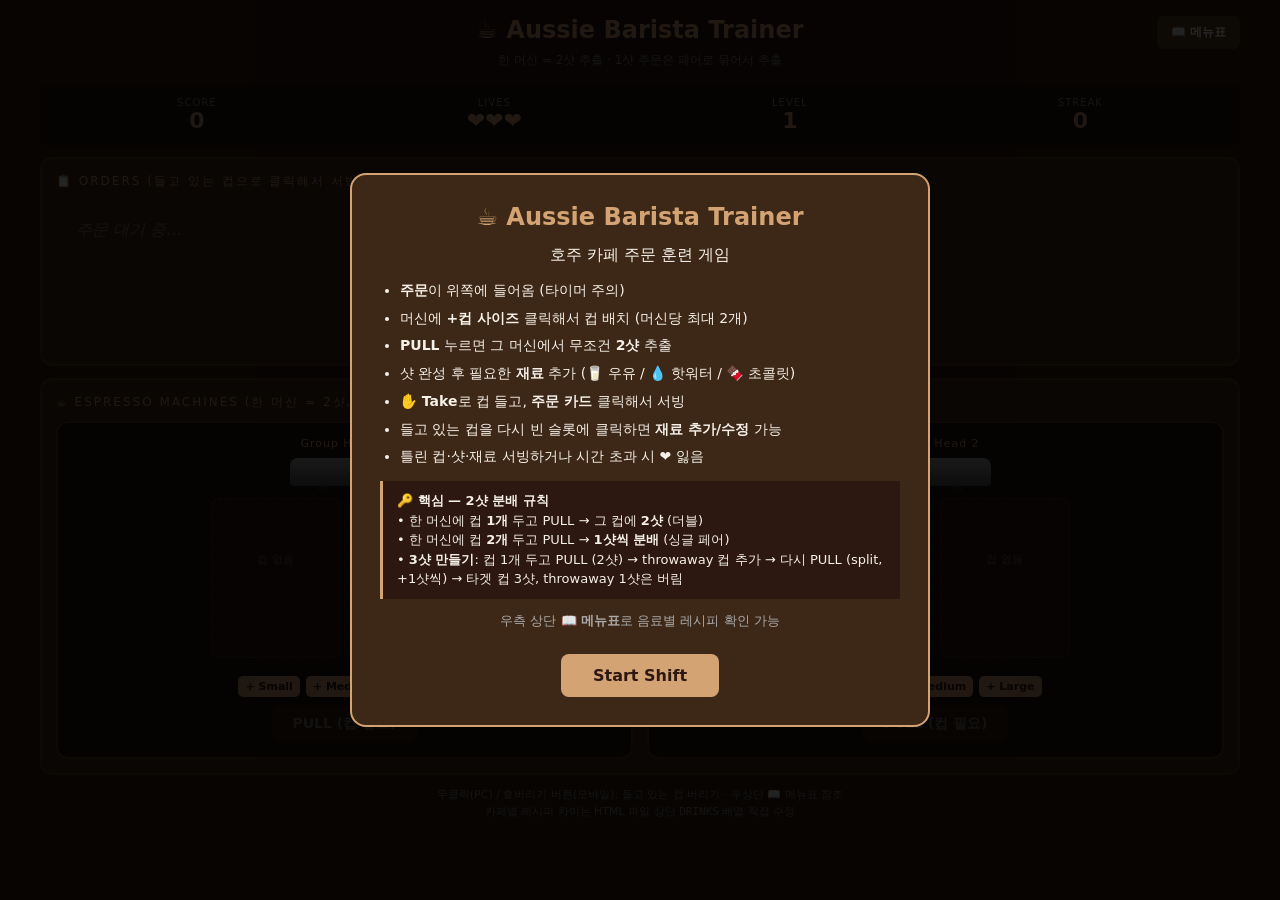
==== barista-ios.html @ f39ce97c "Add iOS / Android / PC variants with auto-routing dispatcher - index.html: User-Agent 기반 자동 라우팅 (iPh" ====
<!DOCTYPE html>
<html lang="ko">
<head>
<meta charset="UTF-8">
<meta name="viewport" content="width=device-width, initial-scale=1, maximum-scale=1, user-scalable=no, viewport-fit=cover">
<meta name="theme-color" content="#2c1810">
<meta name="description" content="호주 카페 바리스타 주문 훈련 게임 (iOS 버전)">
<meta name="apple-mobile-web-app-capable" content="yes">
<meta name="apple-mobile-web-app-status-bar-style" content="black-translucent">
<meta name="apple-mobile-web-app-title" content="Barista">
<meta name="format-detection" content="telephone=no">
<title>Aussie Barista Trainer ☕ (iOS)</title>
<style>
* {
  box-sizing: border-box;
  margin: 0;
  padding: 0;
  -webkit-tap-highlight-color: transparent;
}
html, body {
  overscroll-behavior: contain;
  touch-action: manipulation;
}
body {
  font-family: -apple-system, 'Segoe UI', system-ui, sans-serif;
  background: #2c1810;
  color: #f5f0e8;
  min-height: 100vh;
  min-height: 100dvh;
  padding: 16px;
  padding-top: max(16px, env(safe-area-inset-top));
  padding-bottom: max(16px, env(safe-area-inset-bottom));
  padding-left: max(16px, env(safe-area-inset-left));
  padding-right: max(16px, env(safe-area-inset-right));
  user-select: none;
  -webkit-user-select: none;
  -webkit-touch-callout: none;
  cursor: default;
}
button { font-family: inherit; }
#game { max-width: 1200px; margin: 0 auto; position: relative; }
h1 { text-align: center; margin-bottom: 8px; color: #d4a373; font-size: 24px; }
.subtitle { text-align: center; font-size: 12px; color: #888; margin-bottom: 16px; }
.panel {
  background: #3d2817;
  border: 2px solid #5a3a22;
  border-radius: 12px;
  padding: 14px;
  margin-bottom: 12px;
}
.panel-title {
  font-size: 12px;
  text-transform: uppercase;
  letter-spacing: 2px;
  color: #d4a373;
  margin-bottom: 10px;
}

/* HUD */
#hud {
  display: flex;
  justify-content: space-around;
  align-items: center;
  background: #1c1410;
  padding: 12px;
  border-radius: 8px;
  margin-bottom: 12px;
}
.hud-item { display: flex; flex-direction: column; align-items: center; }
.hud-label { font-size: 10px; color: #888; text-transform: uppercase; letter-spacing: 1px; }
.hud-value { font-size: 22px; color: #d4a373; font-weight: bold; }

/* Orders */
#orders { display: flex; gap: 10px; min-height: 150px; flex-wrap: wrap; }
.order {
  background: #faf7f0;
  color: #2c1810;
  border-radius: 8px;
  padding: 12px;
  width: 170px;
  position: relative;
  cursor: pointer;
  transition: transform 0.1s;
  border: 3px solid transparent;
}
.order:hover { transform: translateY(-2px); }
.order.servable { border-color: #4caf50; animation: pulse 1s infinite; }
@keyframes pulse {
  0%, 100% { box-shadow: 0 0 0 0 rgba(76, 175, 80, 0.6); }
  50% { box-shadow: 0 0 0 8px rgba(76, 175, 80, 0); }
}
.order .name { font-size: 18px; font-weight: bold; margin-bottom: 4px; }
.order .mod {
  font-size: 11px;
  background: #d4a373;
  color: white;
  padding: 2px 6px;
  border-radius: 4px;
  display: inline-block;
  margin-bottom: 6px;
  font-weight: bold;
}
.order .info { font-size: 12px; color: #6b5544; margin: 4px 0; font-weight: bold; }
.order .ings { font-size: 13px; margin: 2px 0; }
.order .timer { height: 6px; background: #ddd; border-radius: 3px; overflow: hidden; margin-top: 8px; }
.order .timer-fill { height: 100%; background: #4caf50; transition: width 0.1s linear, background 0.2s; }
.order .timer-fill.warn { background: #ff9800; }
.order .timer-fill.danger { background: #f44336; }
.order-empty { opacity: 0.4; padding: 20px; font-style: italic; }

/* Stations */
#stations { display: flex; gap: 14px; }
.station {
  flex: 1;
  background: #1c1410;
  border: 2px solid #5a3a22;
  border-radius: 12px;
  padding: 14px;
  display: flex;
  flex-direction: column;
  align-items: center;
}
.station-title { color: #d4a373; font-size: 11px; letter-spacing: 1px; margin-bottom: 8px; }
.group-head {
  width: 110px;
  height: 28px;
  background: linear-gradient(180deg, #aaa, #555);
  border-radius: 8px 8px 4px 4px;
  position: relative;
  margin-bottom: 6px;
}
.group-head::before, .group-head::after {
  content: '';
  position: absolute;
  bottom: -6px;
  width: 12px;
  height: 6px;
  background: #222;
  border-radius: 0 0 4px 4px;
}
.group-head::before { left: 25%; }
.group-head::after { right: 25%; }
.station.pulling .group-head { box-shadow: 0 0 12px rgba(212, 163, 115, 0.6); }

.cups-row {
  display: flex;
  gap: 8px;
  margin-top: 6px;
  min-height: 170px;
  align-items: flex-start;
}
.cup-slot {
  width: 130px;
  background: #2c1810;
  border-radius: 8px;
  padding: 8px;
  display: flex;
  flex-direction: column;
  align-items: center;
  gap: 4px;
  min-height: 160px;
  border: 1px dashed #5a3a22;
}
.cup-slot.empty { opacity: 0.85; }
.cup-slot.can-place {
  border-color: #d4a373;
  border-style: solid;
  background: rgba(212, 163, 115, 0.12);
  cursor: pointer;
  animation: placePulse 1.2s infinite;
}
@keyframes placePulse {
  0%, 100% { box-shadow: 0 0 0 0 rgba(212, 163, 115, 0.4); }
  50% { box-shadow: 0 0 0 6px rgba(212, 163, 115, 0); }
}
.cup-display {
  height: 80px;
  display: flex;
  align-items: flex-end;
  justify-content: center;
}
.cup-visual {
  position: relative;
  background: white;
  border: 2px solid #888;
  border-radius: 4px 4px 16px 16px;
  overflow: hidden;
}
.cup-visual.S { width: 40px; height: 40px; }
.cup-visual.M { width: 56px; height: 55px; }
.cup-visual.L { width: 66px; height: 76px; }
.cup-visual .liquid {
  position: absolute;
  bottom: 0; left: 0; right: 0;
  background: linear-gradient(180deg, #7a3d18, #3d1f08);
  transition: height 0.1s linear;
}
.cup-visual.has-milk::before {
  content: '';
  position: absolute;
  top: 3px; left: 3px; right: 3px;
  height: 6px;
  background: #fefae0;
  border-radius: 4px;
  z-index: 2;
}
.cup-visual.has-choc::after {
  content: '🍫';
  position: absolute;
  top: 1px; right: 1px;
  font-size: 10px;
  z-index: 3;
}
.empty-slot-text { opacity: 0.4; font-size: 11px; padding: 20px 0; }
.cup-status { font-size: 10px; color: #d4a373; text-align: center; min-height: 24px; font-weight: bold; line-height: 1.3; }
.cup-actions {
  display: flex;
  flex-wrap: wrap;
  gap: 3px;
  justify-content: center;
  margin-top: 4px;
  width: 100%;
}
.action-btn {
  background: #5a3a22;
  color: white;
  border: none;
  border-radius: 5px;
  padding: 4px 7px;
  cursor: pointer;
  font-size: 11px;
  font-weight: bold;
  transition: background 0.1s, transform 0.05s;
}
.action-btn:hover:not(:disabled) { background: #6b4a32; }
.action-btn:active:not(:disabled) { transform: scale(0.92); }
.action-btn:disabled { opacity: 0.35; cursor: not-allowed; }
.action-btn.ing-milk { background: #c4a575; color: #2c1810; }
.action-btn.ing-milk:hover:not(:disabled) { background: #d4b585; }
.action-btn.ing-water { background: #4a7a9d; }
.action-btn.ing-water:hover:not(:disabled) { background: #5a8aad; }
.action-btn.ing-choc { background: #4a2818; }
.action-btn.ing-choc:hover:not(:disabled) { background: #5a3828; }
.action-btn.take { background: #4caf50; }
.action-btn.take:hover:not(:disabled) { background: #5cbf60; }
.action-btn.discard { background: #6b2828; }
.action-btn.discard:hover:not(:disabled) { background: #8b3838; }
.action-btn.place { background: #d4a373; color: #2c1810; }
.action-btn.place:hover:not(:disabled) { background: #e0b485; }
.hidden { display: none !important; }

.place-row, .pull-row {
  display: flex;
  gap: 6px;
  margin-top: 8px;
  flex-wrap: wrap;
  justify-content: center;
}
.pull-btn {
  background: #6b3410;
  color: white;
  border: none;
  border-radius: 8px;
  padding: 10px 20px;
  cursor: pointer;
  font-size: 14px;
  font-weight: bold;
  transition: background 0.1s, transform 0.05s;
}
.pull-btn:hover:not(:disabled) { background: #8b4a20; }
.pull-btn:active:not(:disabled) { transform: scale(0.95); }
.pull-btn:disabled { opacity: 0.4; cursor: not-allowed; background: #4a2810; }

/* Held cup */
#held-cup {
  position: fixed;
  pointer-events: none;
  background: rgba(212, 163, 115, 0.95);
  color: white;
  padding: 8px 14px;
  border-radius: 20px;
  display: none;
  z-index: 1000;
  font-weight: bold;
  font-size: 14px;
  box-shadow: 0 4px 12px rgba(0,0,0,0.4);
  white-space: nowrap;
  align-items: center;
  gap: 8px;
}
#held-cup.active { display: flex; }
#held-cup-drop {
  display: none;
  background: #6b2828;
  color: white;
  border: none;
  border-radius: 14px;
  padding: 4px 10px;
  font-size: 13px;
  cursor: pointer;
  pointer-events: auto;
  font-weight: bold;
}
#held-cup-drop:hover { background: #8b3838; }
@media (hover: none) {
  #held-cup-drop { display: inline-block; }
  #held-cup.active {
    left: 50% !important;
    bottom: max(16px, env(safe-area-inset-bottom)) !important;
    top: auto !important;
    transform: translateX(-50%);
    box-shadow: 0 -4px 16px rgba(0,0,0,0.6);
  }
  /* iOS sticky hover 방지 */
  .action-btn:hover, .pull-btn:hover, .cup-btn:hover, .order:hover,
  .big-btn:hover, .menu-btn:hover { background: revert; transform: none; }
  .action-btn.ing-milk:hover { background: #c4a575; }
  .action-btn.ing-water:hover { background: #4a7a9d; }
  .action-btn.ing-choc:hover { background: #4a2818; }
  .action-btn.take:hover { background: #4caf50; }
  .action-btn.discard:hover { background: #6b2828; }
  .action-btn.place:hover { background: #d4a373; }
  .pull-btn:hover:not(:disabled) { background: #6b3410; }
}

/* Overlay */
.overlay {
  position: fixed;
  inset: 0;
  background: rgba(0,0,0,0.85);
  display: none;
  align-items: center;
  justify-content: center;
  z-index: 999;
}
.overlay.active { display: flex; }
.overlay-panel {
  background: #3d2817;
  padding: 28px;
  border-radius: 16px;
  text-align: center;
  border: 2px solid #d4a373;
  max-width: 580px;
  max-height: 90vh;
  overflow-y: auto;
}
.overlay-panel h2 { color: #d4a373; margin-bottom: 12px; font-size: 24px; }
.overlay-panel p { margin-bottom: 8px; line-height: 1.5; }
.overlay-panel ul { text-align: left; margin: 12px 0; padding-left: 20px; line-height: 1.7; font-size: 14px; }
.overlay-panel ul li { margin-bottom: 4px; }
.overlay-panel .hint-box {
  background: #2c1810;
  border-left: 3px solid #d4a373;
  padding: 10px 14px;
  margin: 10px 0;
  text-align: left;
  font-size: 13px;
  line-height: 1.5;
}
.big-btn {
  background: #d4a373;
  color: #2c1810;
  border: none;
  border-radius: 8px;
  padding: 12px 32px;
  font-size: 16px;
  font-weight: bold;
  cursor: pointer;
  margin-top: 16px;
}
.big-btn:hover { background: #e0b485; }

/* Toast */
.toast {
  position: fixed;
  bottom: 24px;
  left: 50%;
  transform: translateX(-50%);
  background: #1c1410;
  color: white;
  padding: 10px 20px;
  border-radius: 8px;
  border: 2px solid #d4a373;
  opacity: 0;
  transition: opacity 0.3s;
  pointer-events: none;
  z-index: 1000;
  font-weight: bold;
  max-width: 600px;
  text-align: center;
  font-size: 14px;
}
.toast.success { border-color: #4caf50; }
.toast.error { border-color: #f44336; }
.toast.show { opacity: 1; }

/* Menu modal */
#menu-modal {
  position: fixed;
  inset: 0;
  background: rgba(0,0,0,0.85);
  display: none;
  align-items: center;
  justify-content: center;
  z-index: 998;
}
#menu-modal.active { display: flex; }
.menu-content {
  background: #3d2817;
  border: 2px solid #d4a373;
  border-radius: 12px;
  padding: 24px;
  max-width: 580px;
  max-height: 80vh;
  overflow-y: auto;
}
.menu-content h2 { color: #d4a373; margin-bottom: 12px; }
.menu-content table { width: 100%; border-collapse: collapse; margin-bottom: 12px; }
.menu-content th, .menu-content td { padding: 6px 10px; text-align: left; border-bottom: 1px solid #5a3a22; }
.menu-content th { color: #d4a373; font-size: 12px; text-transform: uppercase; }
.menu-btn {
  position: absolute;
  top: 0; right: 0;
  background: #5a3a22;
  color: white;
  border: none;
  border-radius: 6px;
  padding: 8px 14px;
  cursor: pointer;
  font-size: 12px;
  font-weight: bold;
}
.menu-btn:hover { background: #6b4a32; }
.help-text { text-align: center; font-size: 11px; color: #888; margin-top: 8px; line-height: 1.5; }

/* Mobile */
@media (max-width: 760px) {
  body { padding: 8px; }
  h1 { font-size: 20px; margin-top: 4px; }
  .subtitle { font-size: 11px; margin-bottom: 12px; }
  .menu-btn { font-size: 11px; padding: 6px 10px; }
  .panel { padding: 10px; }
  .panel-title { font-size: 11px; letter-spacing: 1px; }
  #hud { padding: 8px; }
  .hud-value { font-size: 18px; }
  .hud-label { font-size: 9px; }

  #stations { flex-direction: column; gap: 12px; }
  .station { padding: 10px; }
  .group-head { width: 90px; height: 24px; }
  .cups-row { gap: 6px; min-height: 150px; }
  .cup-slot { width: auto; flex: 1; min-width: 0; padding: 6px; min-height: 145px; }
  .cup-display { height: 70px; }
  .cup-visual.S { width: 34px; height: 34px; }
  .cup-visual.M { width: 48px; height: 48px; }
  .cup-visual.L { width: 58px; height: 66px; }
  .cup-status { font-size: 9px; }
  .cup-actions { gap: 2px; }
  .action-btn { padding: 6px 7px; font-size: 11px; min-height: 30px; }
  .pull-btn { padding: 12px 16px; font-size: 13px; min-height: 44px; width: 100%; }
  .place-row .action-btn { flex: 1; min-height: 38px; }

  #orders { gap: 8px; }
  .order { width: calc(50% - 4px); min-width: 0; padding: 10px; }
  .order .name { font-size: 15px; }
  .order .info { font-size: 11px; }

  .overlay-panel { padding: 20px; max-height: 88vh; }
  .overlay-panel h2 { font-size: 20px; }
  .overlay-panel ul { font-size: 13px; }
  .hint-box { font-size: 12px; }
}

@media (max-width: 420px) {
  .order { width: 100%; }
}
</style>
</head>
<body>
<div id="game">
  <button class="menu-btn" onclick="toggleMenu()">📖 메뉴표</button>
  <h1>☕ Aussie Barista Trainer</h1>
  <div class="subtitle">한 머신 = 2샷 추출 · 1샷 주문은 페어로 묶어서 추출</div>

  <div id="hud">
    <div class="hud-item"><div class="hud-label">Score</div><div class="hud-value" id="score">0</div></div>
    <div class="hud-item"><div class="hud-label">Lives</div><div class="hud-value" id="lives">❤❤❤</div></div>
    <div class="hud-item"><div class="hud-label">Level</div><div class="hud-value" id="level">1</div></div>
    <div class="hud-item"><div class="hud-label">Streak</div><div class="hud-value" id="streak">0</div></div>
  </div>

  <div class="panel">
    <div class="panel-title">📋 Orders (들고 있는 컵으로 클릭해서 서빙)</div>
    <div id="orders"></div>
  </div>

  <div class="panel">
    <div class="panel-title">☕ Espresso Machines (한 머신 = 2샷, 컵 1개면 2샷 / 컵 2개면 1샷씩)</div>
    <div id="stations">
      <!-- station 0 -->
      <div class="station" data-station="0">
        <div class="station-title">Group Head 1</div>
        <div class="group-head"></div>
        <div class="cups-row">
          <div class="cup-slot" data-cup-index="0">
            <div class="cup-display"></div>
            <div class="cup-status"></div>
            <div class="cup-actions"></div>
          </div>
          <div class="cup-slot" data-cup-index="1">
            <div class="cup-display"></div>
            <div class="cup-status"></div>
            <div class="cup-actions"></div>
          </div>
        </div>
        <div class="place-row">
          <button class="action-btn place" data-action="place" data-cup="S">+ Small</button>
          <button class="action-btn place" data-action="place" data-cup="M">+ Medium</button>
          <button class="action-btn place" data-action="place" data-cup="L">+ Large</button>
        </div>
        <div class="pull-row">
          <button class="pull-btn" data-action="pull">PULL (2 shots)</button>
        </div>
      </div>
      <!-- station 1 -->
      <div class="station" data-station="1">
        <div class="station-title">Group Head 2</div>
        <div class="group-head"></div>
        <div class="cups-row">
          <div class="cup-slot" data-cup-index="0">
            <div class="cup-display"></div>
            <div class="cup-status"></div>
            <div class="cup-actions"></div>
          </div>
          <div class="cup-slot" data-cup-index="1">
            <div class="cup-display"></div>
            <div class="cup-status"></div>
            <div class="cup-actions"></div>
          </div>
        </div>
        <div class="place-row">
          <button class="action-btn place" data-action="place" data-cup="S">+ Small</button>
          <button class="action-btn place" data-action="place" data-cup="M">+ Medium</button>
          <button class="action-btn place" data-action="place" data-cup="L">+ Large</button>
        </div>
        <div class="pull-row">
          <button class="pull-btn" data-action="pull">PULL (2 shots)</button>
        </div>
      </div>
    </div>
  </div>
  <div class="help-text">
    우클릭(PC) / 🗑버리기 버튼(모바일): 들고 있는 컵 버리기 · 우상단 📖 메뉴표 참조<br>
    카페별 레시피 차이는 HTML 파일 상단 <code>DRINKS</code> 배열 직접 수정
  </div>
</div>

<div id="held-cup">
  <span id="held-cup-label"></span>
  <button id="held-cup-drop" type="button">🗑 버리기</button>
</div>
<div id="toast" class="toast"></div>

<div id="start-screen" class="overlay active">
  <div class="overlay-panel">
    <h2>☕ Aussie Barista Trainer</h2>
    <p>호주 카페 주문 훈련 게임</p>
    <ul>
      <li><b>주문</b>이 위쪽에 들어옴 (타이머 주의)</li>
      <li>머신에 <b>+컵 사이즈</b> 클릭해서 컵 배치 (머신당 최대 2개)</li>
      <li><b>PULL</b> 누르면 그 머신에서 무조건 <b>2샷</b> 추출</li>
      <li>샷 완성 후 필요한 <b>재료</b> 추가 (🥛 우유 / 💧 핫워터 / 🍫 초콜릿)</li>
      <li><b>✋ Take</b>로 컵 들고, <b>주문 카드</b> 클릭해서 서빙</li>
      <li>들고 있는 컵을 다시 빈 슬롯에 클릭하면 <b>재료 추가/수정</b> 가능</li>
      <li>틀린 컵·샷·재료 서빙하거나 시간 초과 시 ❤ 잃음</li>
    </ul>
    <div class="hint-box">
      <b>🔑 핵심 — 2샷 분배 규칙</b><br>
      • 한 머신에 컵 <b>1개</b> 두고 PULL → 그 컵에 <b>2샷</b> (더블)<br>
      • 한 머신에 컵 <b>2개</b> 두고 PULL → <b>1샷씩 분배</b> (싱글 페어)<br>
      • <b>3샷 만들기</b>: 컵 1개 두고 PULL (2샷) → throwaway 컵 추가 → 다시 PULL (split, +1샷씩) → 타겟 컵 3샷, throwaway 1샷은 버림
    </div>
    <p style="margin-top:12px; font-size:13px; color:#aaa;">우측 상단 <b>📖 메뉴표</b>로 음료별 레시피 확인 가능</p>
    <button class="big-btn" onclick="startGame()">Start Shift</button>
  </div>
</div>

<div id="game-over" class="overlay">
  <div class="overlay-panel">
    <h2>Shift's over! 😴</h2>
    <p>Final score: <b><span id="final-score">0</span></b></p>
    <p>Level reached: <b><span id="final-level">1</span></b></p>
    <p>Best streak: <b><span id="final-streak">0</span></b></p>
    <button class="big-btn" onclick="restart()">한 번 더!</button>
  </div>
</div>

<div id="menu-modal" onclick="toggleMenu()">
  <div class="menu-content" onclick="event.stopPropagation()">
    <h2>📖 메뉴표 (호주 카페 일반 기준)</h2>
    <table>
      <thead><tr><th>Drink</th><th>Cup</th><th>Shots</th><th>Recipe</th></tr></thead>
      <tbody id="menu-tbody"></tbody>
    </table>
    <p style="font-size:12px; color:#aaa;">
      "Double" modifier = 2 shots, "Triple" = 3 shots.<br>
      Long Black / Doppio / Magic은 기본 2샷이라 "Double" 안 붙음.<br>
      카페별 레시피 차이는 HTML 파일 상단 <code>DRINKS</code> 배열 직접 수정.
    </p>
    <button class="big-btn" onclick="toggleMenu()">닫기</button>
  </div>
</div>

<script>
// === 레시피 (카페별로 다르면 여기 수정) ===
const DRINKS = [
  { name: 'Short Black', cup: 'S', defaultShots: 1, ingredients: [] },
  { name: 'Doppio',      cup: 'S', defaultShots: 2, ingredients: [] },
  { name: 'Macchiato',   cup: 'S', defaultShots: 1, ingredients: ['milk'] },
  { name: 'Piccolo',     cup: 'S', defaultShots: 1, ingredients: ['milk'] },
  { name: 'Magic',       cup: 'S', defaultShots: 2, ingredients: ['milk'] },
  { name: 'Flat White',  cup: 'M', defaultShots: 1, ingredients: ['milk'] },
  { name: 'Cappuccino',  cup: 'M', defaultShots: 1, ingredients: ['milk'] },
  { name: 'Mocha',       cup: 'M', defaultShots: 1, ingredients: ['milk', 'chocolate'] },
  { name: 'Latte',       cup: 'L', defaultShots: 1, ingredients: ['milk'] },
  { name: 'Long Black',  cup: 'L', defaultShots: 2, ingredients: ['hot_water'] },
];

const CUP_LABEL = { S: 'Small', M: 'Medium', L: 'Large' };
const ING_LABEL = { milk: 'Milk', hot_water: 'Hot Water', chocolate: 'Chocolate' };
const ING_EMOJI = { milk: '🥛', hot_water: '💧', chocolate: '🍫' };

let state;
let gameStarted = false;
const orderCardCache = new Map(); // orderId -> DOM element

function emptyStation() {
  return {
    cups: [null, null],
    pulling: false,
    pullStart: 0,
    pullDuration: 0,
  };
}

function newCup(size) {
  return { cup: size, shots: 0, ingredients: [], targetShots: 0 };
}

function initState() {
  state = {
    score: 0,
    lives: 3,
    level: 1,
    streak: 0,
    bestStreak: 0,
    orders: [],
    nextOrderId: 1,
    stations: [emptyStation(), emptyStation()],
    held: null,
    lastOrderTime: 0,
    gameOver: false,
    nextLevelScore: 500,
  };
  orderCardCache.clear();
  document.getElementById('orders').innerHTML = '';
}

function levelConfig(level) {
  return {
    maxOrders: Math.min(1 + level, 5),
    orderInterval: Math.max(10000 - level * 700, 4500),
    orderTimeout: Math.max(60000 - level * 2700, 27000),
    pullDurationPerShot: Math.max(2200 - level * 100, 1400),
    tripleChance: Math.min(0.04 + level * 0.03, 0.18),
    doubleChance: Math.min(0.15 + level * 0.04, 0.35),
    showDetails: level <= 2,
  };
}

function generateOrder() {
  const cfg = levelConfig(state.level);
  const drink = DRINKS[Math.floor(Math.random() * DRINKS.length)];
  let shots = drink.defaultShots;
  let modLabel = '';
  const r = Math.random();
  if (drink.defaultShots === 1) {
    if (r < cfg.tripleChance) { shots = 3; modLabel = 'Triple'; }
    else if (r < cfg.tripleChance + cfg.doubleChance) { shots = 2; modLabel = 'Double'; }
  } else if (drink.defaultShots === 2) {
    if (r < cfg.tripleChance) { shots = 3; modLabel = 'Extra Shot'; }
  }
  return {
    id: state.nextOrderId++,
    name: drink.name,
    cup: drink.cup,
    shots,
    ingredients: [...drink.ingredients],
    modLabel,
    createdAt: Date.now(),
    timeout: cfg.orderTimeout,
  };
}

function maybeSpawnOrder() {
  if (state.gameOver) return;
  const cfg = levelConfig(state.level);
  const now = Date.now();
  if (state.orders.length < cfg.maxOrders && now - state.lastOrderTime > cfg.orderInterval) {
    state.orders.push(generateOrder());
    state.lastOrderTime = now;
  }
}

function updateOrders() {
  if (state.gameOver) return;
  const now = Date.now();
  for (let i = state.orders.length - 1; i >= 0; i--) {
    const o = state.orders[i];
    if (now - o.createdAt >= o.timeout) {
      state.orders.splice(i, 1);
      loseLife(`⏰ ${o.name} 주문 시간 초과`);
    }
  }
}

function loseLife(msg) {
  state.lives--;
  state.streak = 0;
  toast(msg, 'error');
  if (state.lives <= 0) endGame();
}

function endGame() {
  state.gameOver = true;
  document.getElementById('final-score').textContent = state.score;
  document.getElementById('final-level').textContent = state.level;
  document.getElementById('final-streak').textContent = state.bestStreak;
  document.getElementById('game-over').classList.add('active');
}

// === Station actions ===
function placeCupAt(stationIdx, cupSize) {
  if (state.gameOver || !gameStarted) return;
  const s = state.stations[stationIdx];
  if (s.pulling) { toast('머신 추출 중이에요', 'error'); return; }
  const empty = s.cups.findIndex(c => c === null);
  if (empty === -1) { toast('이 머신은 슬롯이 꽉 찼어요', 'error'); return; }
  s.cups[empty] = newCup(cupSize);
}

function pullAt(stationIdx) {
  if (state.gameOver) return;
  const s = state.stations[stationIdx];
  if (s.pulling) return;
  const present = s.cups.filter(c => c !== null);
  if (present.length === 0) { toast('컵이 없어요', 'error'); return; }
  const perCup = present.length === 1 ? 2 : 1;
  for (const c of present) {
    if (c.shots + perCup > 3) {
      toast('샷이 3개를 넘어가요! 컵을 정리하거나 추가하세요', 'error');
      return;
    }
  }
  for (const c of present) {
    c.targetShots = c.shots + perCup;
  }
  s.pulling = true;
  s.pullStart = Date.now();
  const cfg = levelConfig(state.level);
  s.pullDuration = cfg.pullDurationPerShot * 2;
}

function updatePulls() {
  const now = Date.now();
  for (const s of state.stations) {
    if (s.pulling && now - s.pullStart >= s.pullDuration) {
      s.pulling = false;
      for (const c of s.cups) {
        if (c) c.shots = c.targetShots;
      }
    }
  }
}

function addIngredientAt(stationIdx, cupIdx, ing) {
  if (state.gameOver) return;
  const s = state.stations[stationIdx];
  if (s.pulling) return;
  const c = s.cups[cupIdx];
  if (!c || c.shots === 0) return;
  if (c.ingredients.includes(ing)) {
    toast(`${ING_EMOJI[ing]} 이미 들어갔어요`, 'error');
    return;
  }
  c.ingredients.push(ing);
}

function takeCupAt(stationIdx, cupIdx) {
  if (state.gameOver) return;
  const s = state.stations[stationIdx];
  if (s.pulling) return;
  const c = s.cups[cupIdx];
  if (!c || c.shots === 0) return;
  if (state.held) { toast('이미 컵을 들고 있어요!', 'error'); return; }
  state.held = {
    cup: c.cup,
    shots: c.shots,
    ingredients: [...c.ingredients],
  };
  s.cups[cupIdx] = null;
}

function discardCupAt(stationIdx, cupIdx) {
  const s = state.stations[stationIdx];
  if (s.pulling) return;
  s.cups[cupIdx] = null;
}

function putHeldCupAt(stationIdx, cupIdx) {
  if (!state.held) return;
  const s = state.stations[stationIdx];
  if (s.pulling) { toast('머신 추출 중이에요', 'error'); return; }
  if (s.cups[cupIdx] !== null) return;
  s.cups[cupIdx] = {
    cup: state.held.cup,
    shots: state.held.shots,
    ingredients: [...state.held.ingredients],
    targetShots: state.held.shots,
  };
  state.held = null;
}

function discardHeld() { state.held = null; }

function ingredientsMatch(a, b) {
  if (a.length !== b.length) return false;
  return [...a].sort().join(',') === [...b].sort().join(',');
}

function describeIngredients(ings) {
  return ings.length === 0 ? 'no extras' : ings.map(i => ING_EMOJI[i]).join(' ');
}

function serveTo(orderId) {
  if (!state.held) {
    toast('컵을 먼저 들어주세요 (✋ Take)', 'error');
    return;
  }
  const idx = state.orders.findIndex(o => o.id === orderId);
  if (idx === -1) return;
  const o = state.orders[idx];
  const cupOk = o.cup === state.held.cup;
  const shotsOk = o.shots === state.held.shots;
  const ingOk = ingredientsMatch(o.ingredients, state.held.ingredients);
  if (cupOk && shotsOk && ingOk) {
    const elapsed = Date.now() - o.createdAt;
    const remaining = Math.max(0, 1 - elapsed / o.timeout);
    const base = 100;
    const speedBonus = Math.floor(remaining * 100);
    const streakBonus = Math.floor(state.streak * 10);
    const total = base + speedBonus + streakBonus;
    state.score += total;
    state.streak++;
    state.bestStreak = Math.max(state.bestStreak, state.streak);
    state.orders.splice(idx, 1);
    state.held = null;
    toast(`+${total} · ${o.name} ✓`, 'success');
    while (state.score >= state.nextLevelScore) {
      state.level++;
      state.nextLevelScore += 500 + state.level * 100;
      toast(`🎉 Level ${state.level}!`, 'success');
    }
  } else {
    const wanted = `${o.name} = ${CUP_LABEL[o.cup]}, ${o.shots} shot${o.shots>1?'s':''}, ${describeIngredients(o.ingredients)}`;
    const got = `${CUP_LABEL[state.held.cup]} / ${state.held.shots} shot${state.held.shots>1?'s':''} / ${describeIngredients(state.held.ingredients)}`;
    state.held = null;
    loseLife(`❌ 틀림! 원했던건 ${wanted} · 줬던건 ${got}`);
  }
}

function toast(msg, type) {
  const el = document.getElementById('toast');
  el.textContent = msg;
  el.className = 'toast show ' + (type || '');
  clearTimeout(toast._t);
  toast._t = setTimeout(() => el.classList.remove('show'), 2600);
}

// === Render: stations use static DOM, only update inner content/visibility ===

function buildCupActionButtons(slotEl, stationIdx, cupIdx) {
  // Called once, on first time slot becomes occupied
  slotEl.querySelector('.cup-actions').innerHTML = `
    <button class="action-btn ing-milk"  data-action="add"     data-cup-index="${cupIdx}" data-ing="milk">🥛</button>
    <button class="action-btn ing-water" data-action="add"     data-cup-index="${cupIdx}" data-ing="hot_water">💧</button>
    <button class="action-btn ing-choc"  data-action="add"     data-cup-index="${cupIdx}" data-ing="chocolate">🍫</button>
    <button class="action-btn take"      data-action="take"    data-cup-index="${cupIdx}">✋</button>
    <button class="action-btn discard"   data-action="discard" data-cup-index="${cupIdx}">×</button>
  `;
}

function renderStation(stationIdx) {
  const s = state.stations[stationIdx];
  const stEl = document.querySelector(`.station[data-station="${stationIdx}"]`);
  stEl.classList.toggle('pulling', s.pulling);

  const present = s.cups.filter(c => c !== null);
  const presentCount = present.length;
  const perCupOnPull = presentCount === 1 ? 2 : 1;
  const wouldExceed = present.some(c => c.shots + perCupOnPull > 3);
  const canPull = !s.pulling && presentCount > 0 && !wouldExceed;
  const pullBtn = stEl.querySelector('.pull-btn');
  pullBtn.disabled = !canPull;
  if (s.pulling) {
    const elapsed = Date.now() - s.pullStart;
    const prog = Math.min(100, Math.floor(100 * elapsed / s.pullDuration));
    pullBtn.textContent = `Pulling… ${prog}%`;
  } else {
    pullBtn.textContent = presentCount === 0
      ? 'PULL (컵 필요)'
      : presentCount === 1
        ? 'PULL (2 shots → 1 cup)'
        : 'PULL (split 1+1)';
  }

  // Disable place buttons based on availability
  const hasEmpty = s.cups.some(c => c === null);
  stEl.querySelectorAll('.place-row .action-btn').forEach(b => {
    b.disabled = s.pulling || !hasEmpty;
  });

  for (let i = 0; i < 2; i++) {
    const slot = stEl.querySelector(`.cup-slot[data-cup-index="${i}"]`);
    const display = slot.querySelector('.cup-display');
    const status = slot.querySelector('.cup-status');
    const actions = slot.querySelector('.cup-actions');
    const c = s.cups[i];

    if (!c) {
      slot.classList.add('empty');
      const canPlace = !!state.held && !s.pulling;
      slot.classList.toggle('can-place', canPlace);
      display.innerHTML = `<div class="empty-slot-text">${canPlace ? '👆 여기 놓기' : '컵 없음'}</div>`;
      status.textContent = '';
      actions.innerHTML = '';
      continue;
    }

    slot.classList.remove('empty', 'can-place');
    // (Re)build action buttons if missing
    if (!actions.querySelector('button')) {
      buildCupActionButtons(slot, stationIdx, i);
    }

    // Cup visual
    const shotPct = 27;
    let fillPct = c.shots * shotPct;
    if (s.pulling) {
      const elapsed = Date.now() - s.pullStart;
      const progress = Math.min(1, elapsed / s.pullDuration);
      const added = (c.targetShots - c.shots) * shotPct * progress;
      fillPct += added;
    }
    if (c.ingredients.includes('hot_water')) fillPct = Math.min(95, fillPct + 25);
    fillPct = Math.min(95, fillPct);

    const cls = ['cup-visual', c.cup];
    if (c.ingredients.includes('milk')) cls.push('has-milk');
    if (c.ingredients.includes('chocolate')) cls.push('has-choc');
    display.innerHTML = `<div class="${cls.join(' ')}"><div class="liquid" style="height:${fillPct}%"></div></div>`;

    // Status
    let statusText;
    if (s.pulling && c.targetShots > c.shots) {
      statusText = `Pulling → ${c.targetShots} shot${c.targetShots>1?'s':''}`;
    } else if (c.shots > 0) {
      const ingTxt = c.ingredients.length > 0 ? ' + ' + c.ingredients.map(i => ING_EMOJI[i]).join(' ') : '';
      statusText = `${CUP_LABEL[c.cup]} · ${c.shots}shot${ingTxt}`;
    } else {
      statusText = `${CUP_LABEL[c.cup]} cup`;
    }
    status.textContent = statusText;

    // Button enable/disable
    const noShots = c.shots === 0;
    actions.querySelectorAll('button').forEach(b => {
      const a = b.dataset.action;
      if (a === 'add' || a === 'take') b.disabled = noShots || s.pulling;
      else if (a === 'discard') b.disabled = s.pulling;
    });
  }
}

function renderOrders() {
  const ordersEl = document.getElementById('orders');
  const cfg = levelConfig(state.level);
  const currentIds = new Set(state.orders.map(o => o.id));

  // Remove gone cards
  for (const [id, el] of orderCardCache.entries()) {
    if (!currentIds.has(id)) {
      el.remove();
      orderCardCache.delete(id);
    }
  }

  // Add new + update existing
  for (const o of state.orders) {
    let card = orderCardCache.get(o.id);
    if (!card) {
      card = document.createElement('div');
      card.className = 'order';
      card.dataset.orderId = o.id;
      const ingHtml = o.ingredients.map(i => ING_EMOJI[i]).join(' ') || '–';
      card.innerHTML = `
        <div class="name">${o.name}</div>
        ${o.modLabel ? `<div class="mod">${o.modLabel}</div>` : ''}
        <div class="info">${CUP_LABEL[o.cup]}, ${o.shots} shot${o.shots>1?'s':''}</div>
        <div class="ings">${ingHtml}</div>
        <div class="timer"><div class="timer-fill"></div></div>
      `;
      ordersEl.appendChild(card);
      orderCardCache.set(o.id, card);
    }
    card.classList.toggle('servable', !!state.held);
    const elapsed = Date.now() - o.createdAt;
    const pct = Math.max(0, 100 * (1 - elapsed / o.timeout));
    const fill = card.querySelector('.timer-fill');
    fill.style.width = pct + '%';
    fill.className = 'timer-fill' + (pct < 25 ? ' danger' : pct < 50 ? ' warn' : '');
    const info = card.querySelector('.info');
    const ings = card.querySelector('.ings');
    if (info) info.style.display = cfg.showDetails ? '' : 'none';
    if (ings) ings.style.display = cfg.showDetails ? '' : 'none';
  }

  // Empty placeholder
  let emptyEl = ordersEl.querySelector('.order-empty');
  if (state.orders.length === 0) {
    if (!emptyEl) {
      emptyEl = document.createElement('div');
      emptyEl.className = 'order-empty';
      emptyEl.textContent = '주문 대기 중...';
      ordersEl.appendChild(emptyEl);
    }
  } else if (emptyEl) {
    emptyEl.remove();
  }
}

function render() {
  document.getElementById('score').textContent = state.score;
  document.getElementById('lives').textContent = '❤'.repeat(state.lives) + '🖤'.repeat(Math.max(0, 3 - state.lives));
  document.getElementById('level').textContent = state.level;
  document.getElementById('streak').textContent = state.streak;

  renderOrders();
  renderStation(0);
  renderStation(1);

  const held = document.getElementById('held-cup');
  const heldLabel = document.getElementById('held-cup-label');
  if (state.held) {
    held.classList.add('active');
    const ingTxt = state.held.ingredients.length > 0
      ? ' + ' + state.held.ingredients.map(i => ING_EMOJI[i]).join(' ')
      : '';
    heldLabel.textContent = `🥤 ${CUP_LABEL[state.held.cup]} · ${state.held.shots} shot${state.held.shots>1?'s':''}${ingTxt}`;
  } else {
    held.classList.remove('active');
  }
}

// === Event handlers (attach once) ===
document.querySelectorAll('.station').forEach(stEl => {
  const idx = parseInt(stEl.dataset.station);
  stEl.addEventListener('click', (e) => {
    const btn = e.target.closest('button');
    if (btn) {
      if (btn.disabled) return;
      const action = btn.dataset.action;
      if (action === 'place') placeCupAt(idx, btn.dataset.cup);
      else if (action === 'pull') pullAt(idx);
      else if (action === 'add') addIngredientAt(idx, parseInt(btn.dataset.cupIndex), btn.dataset.ing);
      else if (action === 'take') takeCupAt(idx, parseInt(btn.dataset.cupIndex));
      else if (action === 'discard') discardCupAt(idx, parseInt(btn.dataset.cupIndex));
      return;
    }
    // 빈 슬롯 클릭 → 들고 있는 컵 놓기
    if (state.held) {
      const slot = e.target.closest('.cup-slot');
      if (slot && slot.classList.contains('empty')) {
        putHeldCupAt(idx, parseInt(slot.dataset.cupIndex));
      }
    }
  });
});

document.getElementById('orders').addEventListener('click', (e) => {
  const card = e.target.closest('.order');
  if (!card) return;
  const id = parseInt(card.dataset.orderId);
  serveTo(id);
});

const supportsHover = window.matchMedia('(hover: hover)').matches;
if (supportsHover) {
  document.addEventListener('mousemove', (e) => {
    const held = document.getElementById('held-cup');
    if (!held.classList.contains('active')) return;
    held.style.left = (e.clientX + 14) + 'px';
    held.style.top = (e.clientY + 14) + 'px';
  });
}

document.getElementById('held-cup-drop').addEventListener('click', (e) => {
  e.stopPropagation();
  if (state && state.held) discardHeld();
});

document.addEventListener('contextmenu', (e) => {
  if (state && state.held) {
    e.preventDefault();
    discardHeld();
  }
});

function startGame() {
  document.getElementById('start-screen').classList.remove('active');
  initState();
  gameStarted = true;
}

function restart() {
  document.getElementById('game-over').classList.remove('active');
  initState();
  gameStarted = true;
}

function toggleMenu() {
  const m = document.getElementById('menu-modal');
  m.classList.toggle('active');
  if (m.classList.contains('active')) {
    const tbody = document.getElementById('menu-tbody');
    tbody.innerHTML = DRINKS.map(d => {
      const ings = d.ingredients.length === 0 ? '–' : d.ingredients.map(i => ING_EMOJI[i] + ' ' + ING_LABEL[i]).join(', ');
      return `<tr><td><b>${d.name}</b></td><td>${CUP_LABEL[d.cup]}</td><td>${d.defaultShots} shot${d.defaultShots>1?'s':''}</td><td>${ings}</td></tr>`;
    }).join('');
  }
}

function gameLoop() {
  if (gameStarted && state && !state.gameOver) {
    maybeSpawnOrder();
    updateOrders();
    updatePulls();
  }
  if (state) render();
  requestAnimationFrame(gameLoop);
}

initState();
gameLoop();
</script>
</body>
</html>
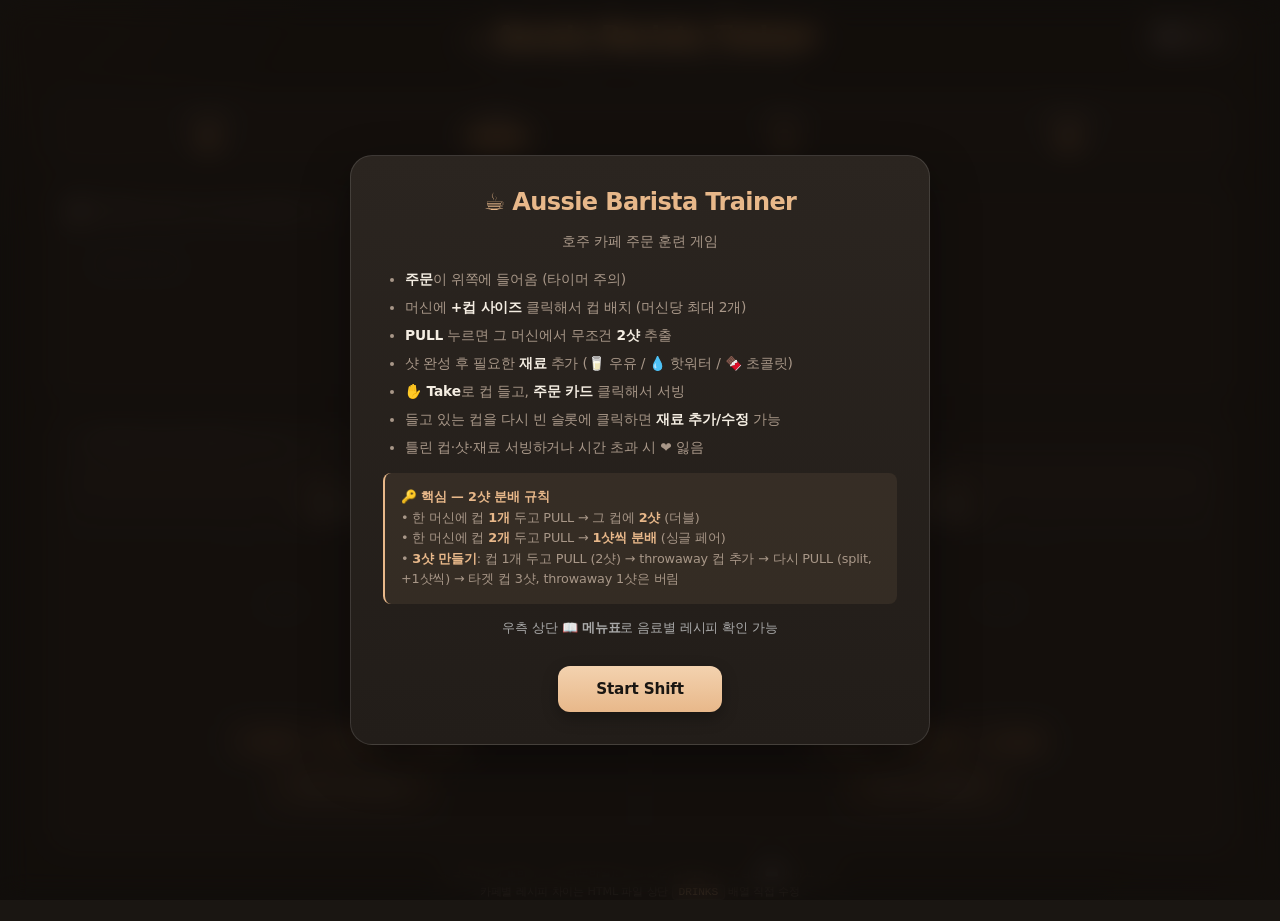
==== commit 402a25ca: "Modernize design: shared style.css, refined palette and typography - Extract inline CSS to shared st" ====
--- a/barista-ios.html
+++ b/barista-ios.html
@@ -10,471 +10,7 @@
 <meta name="apple-mobile-web-app-title" content="Barista">
 <meta name="format-detection" content="telephone=no">
 <title>Aussie Barista Trainer ☕ (iOS)</title>
-<style>
-* {
-  box-sizing: border-box;
-  margin: 0;
-  padding: 0;
-  -webkit-tap-highlight-color: transparent;
-}
-html, body {
-  overscroll-behavior: contain;
-  touch-action: manipulation;
-}
-body {
-  font-family: -apple-system, 'Segoe UI', system-ui, sans-serif;
-  background: #2c1810;
-  color: #f5f0e8;
-  min-height: 100vh;
-  min-height: 100dvh;
-  padding: 16px;
-  padding-top: max(16px, env(safe-area-inset-top));
-  padding-bottom: max(16px, env(safe-area-inset-bottom));
-  padding-left: max(16px, env(safe-area-inset-left));
-  padding-right: max(16px, env(safe-area-inset-right));
-  user-select: none;
-  -webkit-user-select: none;
-  -webkit-touch-callout: none;
-  cursor: default;
-}
-button { font-family: inherit; }
-#game { max-width: 1200px; margin: 0 auto; position: relative; }
-h1 { text-align: center; margin-bottom: 8px; color: #d4a373; font-size: 24px; }
-.subtitle { text-align: center; font-size: 12px; color: #888; margin-bottom: 16px; }
-.panel {
-  background: #3d2817;
-  border: 2px solid #5a3a22;
-  border-radius: 12px;
-  padding: 14px;
-  margin-bottom: 12px;
-}
-.panel-title {
-  font-size: 12px;
-  text-transform: uppercase;
-  letter-spacing: 2px;
-  color: #d4a373;
-  margin-bottom: 10px;
-}
-
-/* HUD */
-#hud {
-  display: flex;
-  justify-content: space-around;
-  align-items: center;
-  background: #1c1410;
-  padding: 12px;
-  border-radius: 8px;
-  margin-bottom: 12px;
-}
-.hud-item { display: flex; flex-direction: column; align-items: center; }
-.hud-label { font-size: 10px; color: #888; text-transform: uppercase; letter-spacing: 1px; }
-.hud-value { font-size: 22px; color: #d4a373; font-weight: bold; }
-
-/* Orders */
-#orders { display: flex; gap: 10px; min-height: 150px; flex-wrap: wrap; }
-.order {
-  background: #faf7f0;
-  color: #2c1810;
-  border-radius: 8px;
-  padding: 12px;
-  width: 170px;
-  position: relative;
-  cursor: pointer;
-  transition: transform 0.1s;
-  border: 3px solid transparent;
-}
-.order:hover { transform: translateY(-2px); }
-.order.servable { border-color: #4caf50; animation: pulse 1s infinite; }
-@keyframes pulse {
-  0%, 100% { box-shadow: 0 0 0 0 rgba(76, 175, 80, 0.6); }
-  50% { box-shadow: 0 0 0 8px rgba(76, 175, 80, 0); }
-}
-.order .name { font-size: 18px; font-weight: bold; margin-bottom: 4px; }
-.order .mod {
-  font-size: 11px;
-  background: #d4a373;
-  color: white;
-  padding: 2px 6px;
-  border-radius: 4px;
-  display: inline-block;
-  margin-bottom: 6px;
-  font-weight: bold;
-}
-.order .info { font-size: 12px; color: #6b5544; margin: 4px 0; font-weight: bold; }
-.order .ings { font-size: 13px; margin: 2px 0; }
-.order .timer { height: 6px; background: #ddd; border-radius: 3px; overflow: hidden; margin-top: 8px; }
-.order .timer-fill { height: 100%; background: #4caf50; transition: width 0.1s linear, background 0.2s; }
-.order .timer-fill.warn { background: #ff9800; }
-.order .timer-fill.danger { background: #f44336; }
-.order-empty { opacity: 0.4; padding: 20px; font-style: italic; }
-
-/* Stations */
-#stations { display: flex; gap: 14px; }
-.station {
-  flex: 1;
-  background: #1c1410;
-  border: 2px solid #5a3a22;
-  border-radius: 12px;
-  padding: 14px;
-  display: flex;
-  flex-direction: column;
-  align-items: center;
-}
-.station-title { color: #d4a373; font-size: 11px; letter-spacing: 1px; margin-bottom: 8px; }
-.group-head {
-  width: 110px;
-  height: 28px;
-  background: linear-gradient(180deg, #aaa, #555);
-  border-radius: 8px 8px 4px 4px;
-  position: relative;
-  margin-bottom: 6px;
-}
-.group-head::before, .group-head::after {
-  content: '';
-  position: absolute;
-  bottom: -6px;
-  width: 12px;
-  height: 6px;
-  background: #222;
-  border-radius: 0 0 4px 4px;
-}
-.group-head::before { left: 25%; }
-.group-head::after { right: 25%; }
-.station.pulling .group-head { box-shadow: 0 0 12px rgba(212, 163, 115, 0.6); }
-
-.cups-row {
-  display: flex;
-  gap: 8px;
-  margin-top: 6px;
-  min-height: 170px;
-  align-items: flex-start;
-}
-.cup-slot {
-  width: 130px;
-  background: #2c1810;
-  border-radius: 8px;
-  padding: 8px;
-  display: flex;
-  flex-direction: column;
-  align-items: center;
-  gap: 4px;
-  min-height: 160px;
-  border: 1px dashed #5a3a22;
-}
-.cup-slot.empty { opacity: 0.85; }
-.cup-slot.can-place {
-  border-color: #d4a373;
-  border-style: solid;
-  background: rgba(212, 163, 115, 0.12);
-  cursor: pointer;
-  animation: placePulse 1.2s infinite;
-}
-@keyframes placePulse {
-  0%, 100% { box-shadow: 0 0 0 0 rgba(212, 163, 115, 0.4); }
-  50% { box-shadow: 0 0 0 6px rgba(212, 163, 115, 0); }
-}
-.cup-display {
-  height: 80px;
-  display: flex;
-  align-items: flex-end;
-  justify-content: center;
-}
-.cup-visual {
-  position: relative;
-  background: white;
-  border: 2px solid #888;
-  border-radius: 4px 4px 16px 16px;
-  overflow: hidden;
-}
-.cup-visual.S { width: 40px; height: 40px; }
-.cup-visual.M { width: 56px; height: 55px; }
-.cup-visual.L { width: 66px; height: 76px; }
-.cup-visual .liquid {
-  position: absolute;
-  bottom: 0; left: 0; right: 0;
-  background: linear-gradient(180deg, #7a3d18, #3d1f08);
-  transition: height 0.1s linear;
-}
-.cup-visual.has-milk::before {
-  content: '';
-  position: absolute;
-  top: 3px; left: 3px; right: 3px;
-  height: 6px;
-  background: #fefae0;
-  border-radius: 4px;
-  z-index: 2;
-}
-.cup-visual.has-choc::after {
-  content: '🍫';
-  position: absolute;
-  top: 1px; right: 1px;
-  font-size: 10px;
-  z-index: 3;
-}
-.empty-slot-text { opacity: 0.4; font-size: 11px; padding: 20px 0; }
-.cup-status { font-size: 10px; color: #d4a373; text-align: center; min-height: 24px; font-weight: bold; line-height: 1.3; }
-.cup-actions {
-  display: flex;
-  flex-wrap: wrap;
-  gap: 3px;
-  justify-content: center;
-  margin-top: 4px;
-  width: 100%;
-}
-.action-btn {
-  background: #5a3a22;
-  color: white;
-  border: none;
-  border-radius: 5px;
-  padding: 4px 7px;
-  cursor: pointer;
-  font-size: 11px;
-  font-weight: bold;
-  transition: background 0.1s, transform 0.05s;
-}
-.action-btn:hover:not(:disabled) { background: #6b4a32; }
-.action-btn:active:not(:disabled) { transform: scale(0.92); }
-.action-btn:disabled { opacity: 0.35; cursor: not-allowed; }
-.action-btn.ing-milk { background: #c4a575; color: #2c1810; }
-.action-btn.ing-milk:hover:not(:disabled) { background: #d4b585; }
-.action-btn.ing-water { background: #4a7a9d; }
-.action-btn.ing-water:hover:not(:disabled) { background: #5a8aad; }
-.action-btn.ing-choc { background: #4a2818; }
-.action-btn.ing-choc:hover:not(:disabled) { background: #5a3828; }
-.action-btn.take { background: #4caf50; }
-.action-btn.take:hover:not(:disabled) { background: #5cbf60; }
-.action-btn.discard { background: #6b2828; }
-.action-btn.discard:hover:not(:disabled) { background: #8b3838; }
-.action-btn.place { background: #d4a373; color: #2c1810; }
-.action-btn.place:hover:not(:disabled) { background: #e0b485; }
-.hidden { display: none !important; }
-
-.place-row, .pull-row {
-  display: flex;
-  gap: 6px;
-  margin-top: 8px;
-  flex-wrap: wrap;
-  justify-content: center;
-}
-.pull-btn {
-  background: #6b3410;
-  color: white;
-  border: none;
-  border-radius: 8px;
-  padding: 10px 20px;
-  cursor: pointer;
-  font-size: 14px;
-  font-weight: bold;
-  transition: background 0.1s, transform 0.05s;
-}
-.pull-btn:hover:not(:disabled) { background: #8b4a20; }
-.pull-btn:active:not(:disabled) { transform: scale(0.95); }
-.pull-btn:disabled { opacity: 0.4; cursor: not-allowed; background: #4a2810; }
-
-/* Held cup */
-#held-cup {
-  position: fixed;
-  pointer-events: none;
-  background: rgba(212, 163, 115, 0.95);
-  color: white;
-  padding: 8px 14px;
-  border-radius: 20px;
-  display: none;
-  z-index: 1000;
-  font-weight: bold;
-  font-size: 14px;
-  box-shadow: 0 4px 12px rgba(0,0,0,0.4);
-  white-space: nowrap;
-  align-items: center;
-  gap: 8px;
-}
-#held-cup.active { display: flex; }
-#held-cup-drop {
-  display: none;
-  background: #6b2828;
-  color: white;
-  border: none;
-  border-radius: 14px;
-  padding: 4px 10px;
-  font-size: 13px;
-  cursor: pointer;
-  pointer-events: auto;
-  font-weight: bold;
-}
-#held-cup-drop:hover { background: #8b3838; }
-@media (hover: none) {
-  #held-cup-drop { display: inline-block; }
-  #held-cup.active {
-    left: 50% !important;
-    bottom: max(16px, env(safe-area-inset-bottom)) !important;
-    top: auto !important;
-    transform: translateX(-50%);
-    box-shadow: 0 -4px 16px rgba(0,0,0,0.6);
-  }
-  /* iOS sticky hover 방지 */
-  .action-btn:hover, .pull-btn:hover, .cup-btn:hover, .order:hover,
-  .big-btn:hover, .menu-btn:hover { background: revert; transform: none; }
-  .action-btn.ing-milk:hover { background: #c4a575; }
-  .action-btn.ing-water:hover { background: #4a7a9d; }
-  .action-btn.ing-choc:hover { background: #4a2818; }
-  .action-btn.take:hover { background: #4caf50; }
-  .action-btn.discard:hover { background: #6b2828; }
-  .action-btn.place:hover { background: #d4a373; }
-  .pull-btn:hover:not(:disabled) { background: #6b3410; }
-}
-
-/* Overlay */
-.overlay {
-  position: fixed;
-  inset: 0;
-  background: rgba(0,0,0,0.85);
-  display: none;
-  align-items: center;
-  justify-content: center;
-  z-index: 999;
-}
-.overlay.active { display: flex; }
-.overlay-panel {
-  background: #3d2817;
-  padding: 28px;
-  border-radius: 16px;
-  text-align: center;
-  border: 2px solid #d4a373;
-  max-width: 580px;
-  max-height: 90vh;
-  overflow-y: auto;
-}
-.overlay-panel h2 { color: #d4a373; margin-bottom: 12px; font-size: 24px; }
-.overlay-panel p { margin-bottom: 8px; line-height: 1.5; }
-.overlay-panel ul { text-align: left; margin: 12px 0; padding-left: 20px; line-height: 1.7; font-size: 14px; }
-.overlay-panel ul li { margin-bottom: 4px; }
-.overlay-panel .hint-box {
-  background: #2c1810;
-  border-left: 3px solid #d4a373;
-  padding: 10px 14px;
-  margin: 10px 0;
-  text-align: left;
-  font-size: 13px;
-  line-height: 1.5;
-}
-.big-btn {
-  background: #d4a373;
-  color: #2c1810;
-  border: none;
-  border-radius: 8px;
-  padding: 12px 32px;
-  font-size: 16px;
-  font-weight: bold;
-  cursor: pointer;
-  margin-top: 16px;
-}
-.big-btn:hover { background: #e0b485; }
-
-/* Toast */
-.toast {
-  position: fixed;
-  bottom: 24px;
-  left: 50%;
-  transform: translateX(-50%);
-  background: #1c1410;
-  color: white;
-  padding: 10px 20px;
-  border-radius: 8px;
-  border: 2px solid #d4a373;
-  opacity: 0;
-  transition: opacity 0.3s;
-  pointer-events: none;
-  z-index: 1000;
-  font-weight: bold;
-  max-width: 600px;
-  text-align: center;
-  font-size: 14px;
-}
-.toast.success { border-color: #4caf50; }
-.toast.error { border-color: #f44336; }
-.toast.show { opacity: 1; }
-
-/* Menu modal */
-#menu-modal {
-  position: fixed;
-  inset: 0;
-  background: rgba(0,0,0,0.85);
-  display: none;
-  align-items: center;
-  justify-content: center;
-  z-index: 998;
-}
-#menu-modal.active { display: flex; }
-.menu-content {
-  background: #3d2817;
-  border: 2px solid #d4a373;
-  border-radius: 12px;
-  padding: 24px;
-  max-width: 580px;
-  max-height: 80vh;
-  overflow-y: auto;
-}
-.menu-content h2 { color: #d4a373; margin-bottom: 12px; }
-.menu-content table { width: 100%; border-collapse: collapse; margin-bottom: 12px; }
-.menu-content th, .menu-content td { padding: 6px 10px; text-align: left; border-bottom: 1px solid #5a3a22; }
-.menu-content th { color: #d4a373; font-size: 12px; text-transform: uppercase; }
-.menu-btn {
-  position: absolute;
-  top: 0; right: 0;
-  background: #5a3a22;
-  color: white;
-  border: none;
-  border-radius: 6px;
-  padding: 8px 14px;
-  cursor: pointer;
-  font-size: 12px;
-  font-weight: bold;
-}
-.menu-btn:hover { background: #6b4a32; }
-.help-text { text-align: center; font-size: 11px; color: #888; margin-top: 8px; line-height: 1.5; }
-
-/* Mobile */
-@media (max-width: 760px) {
-  body { padding: 8px; }
-  h1 { font-size: 20px; margin-top: 4px; }
-  .subtitle { font-size: 11px; margin-bottom: 12px; }
-  .menu-btn { font-size: 11px; padding: 6px 10px; }
-  .panel { padding: 10px; }
-  .panel-title { font-size: 11px; letter-spacing: 1px; }
-  #hud { padding: 8px; }
-  .hud-value { font-size: 18px; }
-  .hud-label { font-size: 9px; }
-
-  #stations { flex-direction: column; gap: 12px; }
-  .station { padding: 10px; }
-  .group-head { width: 90px; height: 24px; }
-  .cups-row { gap: 6px; min-height: 150px; }
-  .cup-slot { width: auto; flex: 1; min-width: 0; padding: 6px; min-height: 145px; }
-  .cup-display { height: 70px; }
-  .cup-visual.S { width: 34px; height: 34px; }
-  .cup-visual.M { width: 48px; height: 48px; }
-  .cup-visual.L { width: 58px; height: 66px; }
-  .cup-status { font-size: 9px; }
-  .cup-actions { gap: 2px; }
-  .action-btn { padding: 6px 7px; font-size: 11px; min-height: 30px; }
-  .pull-btn { padding: 12px 16px; font-size: 13px; min-height: 44px; width: 100%; }
-  .place-row .action-btn { flex: 1; min-height: 38px; }
-
-  #orders { gap: 8px; }
-  .order { width: calc(50% - 4px); min-width: 0; padding: 10px; }
-  .order .name { font-size: 15px; }
-  .order .info { font-size: 11px; }
-
-  .overlay-panel { padding: 20px; max-height: 88vh; }
-  .overlay-panel h2 { font-size: 20px; }
-  .overlay-panel ul { font-size: 13px; }
-  .hint-box { font-size: 12px; }
-}
-
-@media (max-width: 420px) {
-  .order { width: 100%; }
-}
-</style>
+<link rel="stylesheet" href="style.css?v=2">
 </head>
 <body>
 <div id="game">
--- a/style.css
+++ b/style.css
@@ -0,0 +1,670 @@
+:root {
+  --bg: #1a1612;
+  --bg-1: #221d19;
+  --bg-2: #2b2520;
+  --bg-3: #362e28;
+  --text: #f4ede2;
+  --text-muted: #a89788;
+  --text-dim: #756a5f;
+  --accent: #e8b88a;
+  --accent-strong: #f3d2af;
+  --accent-soft: rgba(232, 184, 138, 0.08);
+  --accent-border: rgba(232, 184, 138, 0.22);
+  --success: #84cc96;
+  --success-soft: rgba(132, 204, 150, 0.14);
+  --warning: #e8b878;
+  --danger: #e88080;
+  --danger-soft: rgba(232, 128, 128, 0.14);
+  --border: rgba(255, 255, 255, 0.06);
+  --border-strong: rgba(255, 255, 255, 0.12);
+  --r-sm: 8px;
+  --r-md: 12px;
+  --r-lg: 16px;
+  --r-xl: 22px;
+  --r-pill: 999px;
+  --t: 160ms cubic-bezier(0.2, 0, 0, 1);
+  --t-slow: 280ms cubic-bezier(0.2, 0, 0, 1);
+  --shadow-sm: 0 1px 2px rgba(0, 0, 0, 0.3);
+  --shadow-md: 0 6px 16px rgba(0, 0, 0, 0.28);
+  --shadow-lg: 0 18px 48px rgba(0, 0, 0, 0.4);
+}
+
+* {
+  box-sizing: border-box;
+  margin: 0;
+  padding: 0;
+  -webkit-tap-highlight-color: transparent;
+}
+
+html, body {
+  overscroll-behavior: contain;
+  touch-action: manipulation;
+}
+
+body {
+  font-family: -apple-system, BlinkMacSystemFont, 'Inter', 'Pretendard Variable', 'Pretendard',
+               'Segoe UI', system-ui, sans-serif;
+  background: var(--bg);
+  background-image:
+    radial-gradient(800px 600px at -10% -10%, rgba(232, 184, 138, 0.045), transparent 60%),
+    radial-gradient(700px 500px at 110% 110%, rgba(232, 184, 138, 0.025), transparent 55%);
+  background-attachment: fixed;
+  color: var(--text);
+  min-height: 100vh;
+  min-height: 100dvh;
+  padding: 20px;
+  padding-top: max(20px, env(safe-area-inset-top));
+  padding-bottom: max(20px, env(safe-area-inset-bottom));
+  padding-left: max(20px, env(safe-area-inset-left));
+  padding-right: max(20px, env(safe-area-inset-right));
+  user-select: none;
+  -webkit-user-select: none;
+  -webkit-touch-callout: none;
+  letter-spacing: -0.01em;
+  font-feature-settings: 'tnum', 'cv02', 'cv03';
+}
+
+button { font-family: inherit; }
+
+#game { max-width: 1180px; margin: 0 auto; position: relative; }
+
+h1 {
+  font-size: 1.7rem;
+  font-weight: 600;
+  letter-spacing: -0.025em;
+  text-align: center;
+  margin-bottom: 4px;
+  background: linear-gradient(135deg, var(--accent-strong) 0%, var(--accent) 70%);
+  -webkit-background-clip: text;
+  -webkit-text-fill-color: transparent;
+  background-clip: text;
+}
+
+.subtitle {
+  text-align: center;
+  font-size: 0.8rem;
+  color: var(--text-dim);
+  margin-bottom: 22px;
+  letter-spacing: 0;
+}
+
+/* HUD ─────────────────────────────────── */
+#hud {
+  display: flex;
+  justify-content: space-around;
+  align-items: center;
+  background: var(--bg-1);
+  border: 1px solid var(--border);
+  padding: 16px;
+  border-radius: var(--r-lg);
+  margin-bottom: 14px;
+  box-shadow: var(--shadow-sm);
+}
+.hud-item { display: flex; flex-direction: column; align-items: center; gap: 4px; }
+.hud-label {
+  font-size: 0.62rem;
+  color: var(--text-dim);
+  text-transform: uppercase;
+  letter-spacing: 0.14em;
+  font-weight: 600;
+}
+.hud-value {
+  font-size: 1.5rem;
+  font-weight: 600;
+  color: var(--accent);
+  letter-spacing: -0.02em;
+  font-variant-numeric: tabular-nums;
+}
+
+/* Panels ─────────────────────────────── */
+.panel {
+  background: var(--bg-1);
+  border: 1px solid var(--border);
+  border-radius: var(--r-lg);
+  padding: 18px 20px;
+  margin-bottom: 14px;
+  position: relative;
+}
+.panel-title {
+  font-size: 0.65rem;
+  text-transform: uppercase;
+  letter-spacing: 0.16em;
+  color: var(--text-dim);
+  margin-bottom: 14px;
+  font-weight: 600;
+}
+
+/* Orders ─────────────────────────────── */
+#orders { display: flex; gap: 10px; min-height: 150px; flex-wrap: wrap; }
+.order {
+  background: var(--bg-2);
+  color: var(--text);
+  border: 1px solid var(--border);
+  border-radius: var(--r-md);
+  padding: 14px;
+  width: 178px;
+  position: relative;
+  cursor: pointer;
+  transition: transform var(--t), border-color var(--t), box-shadow var(--t);
+}
+.order:hover { transform: translateY(-2px); border-color: var(--border-strong); }
+.order.servable {
+  border-color: var(--success);
+  box-shadow: 0 0 0 1px var(--success), 0 8px 24px rgba(132, 204, 150, 0.18);
+  animation: servable-pulse 1.8s ease-in-out infinite;
+}
+@keyframes servable-pulse {
+  0%, 100% { box-shadow: 0 0 0 1px var(--success), 0 8px 24px rgba(132, 204, 150, 0.18); }
+  50% { box-shadow: 0 0 0 1px var(--success), 0 8px 28px rgba(132, 204, 150, 0.45); }
+}
+.order .name {
+  font-size: 1.05rem;
+  font-weight: 600;
+  margin-bottom: 6px;
+  letter-spacing: -0.015em;
+}
+.order .mod {
+  font-size: 0.62rem;
+  background: var(--accent-soft);
+  color: var(--accent);
+  padding: 3px 9px;
+  border-radius: var(--r-pill);
+  display: inline-block;
+  margin-bottom: 6px;
+  font-weight: 600;
+  letter-spacing: 0.06em;
+  border: 1px solid var(--accent-border);
+  text-transform: uppercase;
+}
+.order .info { font-size: 0.74rem; color: var(--text-muted); margin: 4px 0; font-weight: 500; }
+.order .ings { font-size: 1rem; margin: 4px 0; letter-spacing: 0.05em; }
+.order .timer {
+  height: 3px;
+  background: rgba(255, 255, 255, 0.06);
+  border-radius: var(--r-pill);
+  overflow: hidden;
+  margin-top: 10px;
+}
+.order .timer-fill {
+  height: 100%;
+  background: var(--success);
+  transition: width 0.1s linear, background 0.2s;
+  border-radius: var(--r-pill);
+}
+.order .timer-fill.warn { background: var(--warning); }
+.order .timer-fill.danger { background: var(--danger); }
+.order-empty {
+  opacity: 0.5; padding: 24px; font-size: 0.85rem; color: var(--text-dim);
+  font-style: normal; letter-spacing: 0.01em;
+}
+
+/* Stations ──────────────────────────── */
+#stations { display: flex; gap: 14px; }
+.station {
+  flex: 1;
+  background: var(--bg-1);
+  border: 1px solid var(--border);
+  border-radius: var(--r-lg);
+  padding: 18px 14px;
+  display: flex;
+  flex-direction: column;
+  align-items: center;
+  position: relative;
+  overflow: hidden;
+}
+.station::before {
+  content: '';
+  position: absolute;
+  top: 0; left: 0; right: 0;
+  height: 80px;
+  background: linear-gradient(180deg, rgba(232, 184, 138, 0.04), transparent);
+  pointer-events: none;
+}
+.station-title {
+  color: var(--text-dim);
+  font-size: 0.62rem;
+  letter-spacing: 0.16em;
+  text-transform: uppercase;
+  margin-bottom: 10px;
+  font-weight: 600;
+  position: relative;
+  z-index: 1;
+}
+.group-head {
+  width: 100px;
+  height: 26px;
+  background: linear-gradient(180deg, #4f463c 0%, #2a2421 100%);
+  border-radius: 8px 8px 4px 4px;
+  position: relative;
+  margin-bottom: 4px;
+  box-shadow: inset 0 1px 0 rgba(255, 255, 255, 0.08), 0 4px 12px rgba(0, 0, 0, 0.4);
+}
+.group-head::before, .group-head::after {
+  content: '';
+  position: absolute;
+  bottom: -5px;
+  width: 11px;
+  height: 5px;
+  background: #1a1612;
+  border-radius: 0 0 4px 4px;
+}
+.group-head::before { left: 26%; }
+.group-head::after { right: 26%; }
+.station.pulling .group-head {
+  box-shadow: inset 0 1px 0 rgba(255, 255, 255, 0.12), 0 0 28px rgba(232, 184, 138, 0.5);
+}
+
+/* Cup slots ─────────────────────────── */
+.cups-row {
+  display: flex;
+  gap: 8px;
+  margin-top: 10px;
+  min-height: 175px;
+  align-items: stretch;
+}
+.cup-slot {
+  width: 134px;
+  background: var(--bg);
+  border: 1px solid var(--border);
+  border-radius: var(--r-md);
+  padding: 10px;
+  display: flex;
+  flex-direction: column;
+  align-items: center;
+  gap: 6px;
+  min-height: 170px;
+  transition: all var(--t);
+}
+.cup-slot.empty { border-style: dashed; background: transparent; }
+.cup-slot.can-place {
+  border-color: var(--accent);
+  border-style: solid;
+  background: var(--accent-soft);
+  cursor: pointer;
+  animation: place-pulse 1.4s ease-in-out infinite;
+}
+@keyframes place-pulse {
+  0%, 100% { box-shadow: 0 0 0 0 rgba(232, 184, 138, 0.32); }
+  50% { box-shadow: 0 0 0 7px rgba(232, 184, 138, 0); }
+}
+.cup-display { height: 80px; display: flex; align-items: flex-end; justify-content: center; }
+.cup-visual {
+  position: relative;
+  background: linear-gradient(180deg, #ffffff, #f0ebe2);
+  border: 1.5px solid rgba(0, 0, 0, 0.1);
+  border-radius: 4px 4px 18px 18px;
+  overflow: hidden;
+  box-shadow: 0 6px 16px rgba(0, 0, 0, 0.35), inset 0 1px 0 rgba(255, 255, 255, 0.8);
+}
+.cup-visual.S { width: 42px; height: 42px; }
+.cup-visual.M { width: 58px; height: 56px; }
+.cup-visual.L { width: 68px; height: 78px; }
+.cup-visual .liquid {
+  position: absolute;
+  bottom: 0; left: 0; right: 0;
+  background: linear-gradient(180deg, #8b4a20, #3d1f08);
+  transition: height 0.1s linear;
+}
+.cup-visual.has-milk::before {
+  content: '';
+  position: absolute;
+  top: 3px; left: 3px; right: 3px;
+  height: 7px;
+  background: #fefae0;
+  border-radius: 4px;
+  z-index: 2;
+  box-shadow: inset 0 -1px 0 rgba(0,0,0,0.05);
+}
+.cup-visual.has-choc::after {
+  content: '';
+  position: absolute;
+  top: 2px; right: 4px;
+  width: 8px; height: 8px;
+  background: #5a3320;
+  border-radius: 50%;
+  z-index: 3;
+  box-shadow: 0 0 0 1px rgba(255,255,255,0.3);
+}
+.empty-slot-text {
+  opacity: 0.5;
+  font-size: 0.7rem;
+  padding: 22px 0;
+  color: var(--text-dim);
+  letter-spacing: 0.02em;
+}
+.cup-status {
+  font-size: 0.66rem;
+  color: var(--accent);
+  text-align: center;
+  min-height: 28px;
+  font-weight: 500;
+  line-height: 1.4;
+}
+.cup-actions {
+  display: flex;
+  flex-wrap: wrap;
+  gap: 4px;
+  justify-content: center;
+  margin-top: 2px;
+  width: 100%;
+}
+
+/* Buttons ───────────────────────────── */
+.action-btn {
+  background: var(--bg-3);
+  color: var(--text);
+  border: 1px solid var(--border);
+  border-radius: var(--r-sm);
+  padding: 6px 10px;
+  cursor: pointer;
+  font-size: 0.78rem;
+  font-weight: 500;
+  transition: background var(--t), transform var(--t), border-color var(--t);
+}
+.action-btn:hover:not(:disabled) { border-color: var(--border-strong); background: #3f3731; }
+.action-btn:active:not(:disabled) { transform: scale(0.94); }
+.action-btn:disabled { opacity: 0.32; cursor: not-allowed; }
+
+.action-btn.ing-milk  { background: rgba(254, 250, 224, 0.10); color: #fefae0; border-color: rgba(254, 250, 224, 0.20); }
+.action-btn.ing-water { background: rgba(74, 122, 157, 0.18);  color: #a5c5dd; border-color: rgba(74, 122, 157, 0.32); }
+.action-btn.ing-choc  { background: rgba(91, 53, 32, 0.55);    color: #d4a373; border-color: rgba(196, 165, 117, 0.28); }
+.action-btn.take      { background: var(--success-soft);       color: var(--success); border-color: rgba(132, 204, 150, 0.30); }
+.action-btn.discard   { background: var(--danger-soft);        color: var(--danger);  border-color: rgba(232, 128, 128, 0.32); }
+.action-btn.place     { background: var(--accent-soft);        color: var(--accent);  border-color: var(--accent-border); }
+
+.hidden { display: none !important; }
+
+.place-row, .pull-row {
+  display: flex; gap: 6px; margin-top: 10px; flex-wrap: wrap; justify-content: center;
+}
+
+.pull-btn {
+  background: linear-gradient(180deg, #5b4634 0%, #3a2c20 100%);
+  color: var(--text);
+  border: 1px solid var(--accent-border);
+  border-radius: var(--r-md);
+  padding: 12px 26px;
+  cursor: pointer;
+  font-size: 0.92rem;
+  font-weight: 600;
+  transition: all var(--t);
+  letter-spacing: -0.005em;
+  box-shadow: var(--shadow-sm), inset 0 1px 0 rgba(255, 255, 255, 0.08);
+}
+.pull-btn:hover:not(:disabled) {
+  background: linear-gradient(180deg, #6d5440 0%, #45342a 100%);
+  transform: translateY(-1px);
+  box-shadow: var(--shadow-md), inset 0 1px 0 rgba(255, 255, 255, 0.1);
+}
+.pull-btn:active:not(:disabled) { transform: scale(0.97); }
+.pull-btn:disabled { opacity: 0.36; cursor: not-allowed; }
+
+/* Held cup ─────────────────────────── */
+#held-cup {
+  position: fixed;
+  pointer-events: none;
+  background: linear-gradient(135deg, var(--accent-strong) 0%, var(--accent) 100%);
+  color: #1a1612;
+  padding: 10px 16px;
+  border-radius: var(--r-pill);
+  display: none;
+  z-index: 1000;
+  font-weight: 600;
+  font-size: 0.86rem;
+  box-shadow: 0 12px 32px rgba(0, 0, 0, 0.45), inset 0 1px 0 rgba(255, 255, 255, 0.3);
+  white-space: nowrap;
+  align-items: center;
+  gap: 10px;
+  letter-spacing: -0.01em;
+}
+#held-cup.active { display: flex; }
+#held-cup-drop {
+  display: none;
+  background: rgba(232, 128, 128, 0.95);
+  color: white;
+  border: none;
+  border-radius: var(--r-pill);
+  padding: 4px 10px;
+  font-size: 0.74rem;
+  cursor: pointer;
+  pointer-events: auto;
+  font-weight: 600;
+}
+#held-cup-drop:hover { background: #ec8585; }
+
+@media (hover: none) {
+  #held-cup-drop { display: inline-block; }
+  #held-cup.active {
+    left: 50% !important;
+    bottom: max(20px, env(safe-area-inset-bottom)) !important;
+    top: auto !important;
+    transform: translateX(-50%);
+  }
+  .action-btn:hover, .pull-btn:hover, .order:hover, .big-btn:hover, .menu-btn:hover {
+    background: revert; transform: none; box-shadow: revert; border-color: revert;
+  }
+  .action-btn.ing-milk:hover  { background: rgba(254, 250, 224, 0.10); border-color: rgba(254, 250, 224, 0.20); }
+  .action-btn.ing-water:hover { background: rgba(74, 122, 157, 0.18); border-color: rgba(74, 122, 157, 0.32); }
+  .action-btn.ing-choc:hover  { background: rgba(91, 53, 32, 0.55); border-color: rgba(196, 165, 117, 0.28); }
+  .action-btn.take:hover      { background: var(--success-soft); border-color: rgba(132, 204, 150, 0.30); }
+  .action-btn.discard:hover   { background: var(--danger-soft); border-color: rgba(232, 128, 128, 0.32); }
+  .action-btn.place:hover     { background: var(--accent-soft); border-color: var(--accent-border); }
+}
+
+/* Overlays ──────────────────────────── */
+.overlay {
+  position: fixed; inset: 0;
+  background: rgba(15, 12, 10, 0.72);
+  backdrop-filter: blur(14px) saturate(180%);
+  -webkit-backdrop-filter: blur(14px) saturate(180%);
+  display: none;
+  align-items: center; justify-content: center;
+  z-index: 999;
+  padding: 16px;
+}
+.overlay.active { display: flex; }
+.overlay-panel {
+  background: linear-gradient(180deg, var(--bg-2), var(--bg-1));
+  padding: 32px;
+  border-radius: var(--r-xl);
+  text-align: center;
+  border: 1px solid var(--border-strong);
+  max-width: 580px;
+  width: 100%;
+  max-height: 90vh;
+  overflow-y: auto;
+  box-shadow: var(--shadow-lg);
+}
+.overlay-panel h2 {
+  color: var(--accent);
+  margin-bottom: 14px;
+  font-size: 1.5rem;
+  font-weight: 700;
+  letter-spacing: -0.025em;
+}
+.overlay-panel p {
+  margin-bottom: 8px; line-height: 1.55;
+  color: var(--text-muted); font-size: 0.9rem;
+}
+.overlay-panel ul {
+  text-align: left; margin: 14px 0; padding-left: 22px;
+  line-height: 1.75; font-size: 0.86rem; color: var(--text-muted);
+}
+.overlay-panel ul li { margin-bottom: 4px; }
+.overlay-panel ul li b { color: var(--text); font-weight: 600; }
+.hint-box {
+  background: var(--accent-soft);
+  border-left: 2px solid var(--accent);
+  padding: 14px 16px;
+  margin: 14px 0;
+  text-align: left;
+  font-size: 0.8rem;
+  line-height: 1.6;
+  color: var(--text-muted);
+  border-radius: var(--r-sm);
+}
+.hint-box b { color: var(--accent); }
+
+.big-btn {
+  background: linear-gradient(180deg, var(--accent-strong) 0%, var(--accent) 100%);
+  color: #1a1612;
+  border: none;
+  border-radius: var(--r-md);
+  padding: 14px 38px;
+  font-size: 0.95rem;
+  font-weight: 600;
+  cursor: pointer;
+  margin-top: 20px;
+  transition: transform var(--t), box-shadow var(--t);
+  letter-spacing: -0.01em;
+  box-shadow: var(--shadow-md);
+}
+.big-btn:hover { transform: translateY(-1px); box-shadow: var(--shadow-lg); }
+.big-btn:active { transform: scale(0.97); }
+
+/* Toast ─────────────────────────────── */
+.toast {
+  position: fixed;
+  bottom: 32px;
+  left: 50%;
+  transform: translateX(-50%) translateY(20px);
+  background: rgba(43, 37, 32, 0.95);
+  border: 1px solid var(--border-strong);
+  color: var(--text);
+  padding: 12px 22px;
+  border-radius: var(--r-pill);
+  opacity: 0;
+  transition: opacity var(--t-slow), transform var(--t-slow);
+  pointer-events: none;
+  z-index: 1000;
+  font-weight: 500;
+  max-width: 600px;
+  text-align: center;
+  font-size: 0.85rem;
+  box-shadow: var(--shadow-lg);
+  backdrop-filter: blur(14px);
+  -webkit-backdrop-filter: blur(14px);
+}
+.toast.success { border-color: rgba(132, 204, 150, 0.4); color: var(--success); }
+.toast.error   { border-color: rgba(232, 128, 128, 0.4); color: var(--danger); }
+.toast.show { opacity: 1; transform: translateX(-50%) translateY(0); }
+
+/* Menu modal ─────────────────────────── */
+#menu-modal {
+  position: fixed; inset: 0;
+  background: rgba(15, 12, 10, 0.72);
+  backdrop-filter: blur(14px) saturate(180%);
+  -webkit-backdrop-filter: blur(14px) saturate(180%);
+  display: none;
+  align-items: center; justify-content: center;
+  z-index: 998;
+  padding: 16px;
+}
+#menu-modal.active { display: flex; }
+.menu-content {
+  background: linear-gradient(180deg, var(--bg-2), var(--bg-1));
+  border: 1px solid var(--border-strong);
+  border-radius: var(--r-xl);
+  padding: 28px;
+  max-width: 580px;
+  width: 100%;
+  max-height: 80vh;
+  overflow-y: auto;
+  box-shadow: var(--shadow-lg);
+}
+.menu-content h2 {
+  color: var(--accent);
+  margin-bottom: 16px;
+  font-size: 1.25rem;
+  font-weight: 700;
+  letter-spacing: -0.02em;
+}
+.menu-content table {
+  width: 100%; border-collapse: collapse; margin-bottom: 16px; font-size: 0.86rem;
+}
+.menu-content th, .menu-content td {
+  padding: 10px 12px;
+  text-align: left;
+  border-bottom: 1px solid var(--border);
+}
+.menu-content th {
+  color: var(--text-dim);
+  font-size: 0.62rem;
+  text-transform: uppercase;
+  letter-spacing: 0.14em;
+  font-weight: 600;
+}
+.menu-content td b { color: var(--text); font-weight: 600; }
+.menu-btn {
+  position: absolute;
+  top: 0; right: 0;
+  background: var(--bg-2);
+  color: var(--text-muted);
+  border: 1px solid var(--border);
+  border-radius: var(--r-sm);
+  padding: 8px 14px;
+  cursor: pointer;
+  font-size: 0.74rem;
+  font-weight: 500;
+  transition: all var(--t);
+}
+.menu-btn:hover { background: var(--bg-3); color: var(--text); border-color: var(--border-strong); }
+
+.help-text {
+  text-align: center;
+  font-size: 0.7rem;
+  color: var(--text-dim);
+  margin-top: 14px;
+  line-height: 1.7;
+}
+.help-text code {
+  background: var(--bg-2);
+  padding: 1px 6px;
+  border-radius: 4px;
+  font-family: 'JetBrains Mono', 'SF Mono', Monaco, monospace;
+  font-size: 0.7rem;
+  color: var(--accent);
+  border: 1px solid var(--border);
+}
+
+/* Mobile ─────────────────────────────── */
+@media (max-width: 760px) {
+  body { padding: 12px; padding-top: max(12px, env(safe-area-inset-top)); }
+  h1 { font-size: 1.3rem; margin-top: 4px; }
+  .subtitle { font-size: 0.72rem; margin-bottom: 14px; }
+  .menu-btn { font-size: 0.7rem; padding: 6px 10px; }
+  .panel { padding: 14px; }
+  .panel-title { font-size: 0.62rem; }
+  #hud { padding: 10px; }
+  .hud-value { font-size: 1.2rem; }
+  .hud-label { font-size: 0.55rem; }
+
+  #stations { flex-direction: column; gap: 12px; }
+  .station { padding: 14px 10px; }
+  .group-head { width: 90px; height: 22px; }
+  .cups-row { gap: 6px; min-height: 160px; }
+  .cup-slot { width: auto; flex: 1; min-width: 0; padding: 8px; min-height: 155px; }
+  .cup-display { height: 70px; }
+  .cup-visual.S { width: 36px; height: 36px; }
+  .cup-visual.M { width: 50px; height: 48px; }
+  .cup-visual.L { width: 58px; height: 66px; }
+  .cup-status { font-size: 0.6rem; }
+  .cup-actions { gap: 3px; }
+  .action-btn { padding: 7px 8px; font-size: 0.72rem; min-height: 32px; }
+  .pull-btn { padding: 14px 20px; font-size: 0.88rem; min-height: 48px; width: 100%; }
+  .place-row .action-btn { flex: 1; min-height: 40px; }
+
+  #orders { gap: 8px; }
+  .order { width: calc(50% - 4px); min-width: 0; padding: 12px; }
+  .order .name { font-size: 0.95rem; }
+  .order .info { font-size: 0.72rem; }
+
+  .overlay-panel { padding: 24px; max-height: 88vh; }
+  .overlay-panel h2 { font-size: 1.25rem; }
+  .overlay-panel ul { font-size: 0.82rem; }
+  .hint-box { font-size: 0.75rem; }
+}
+
+@media (max-width: 420px) {
+  .order { width: 100%; }
+}
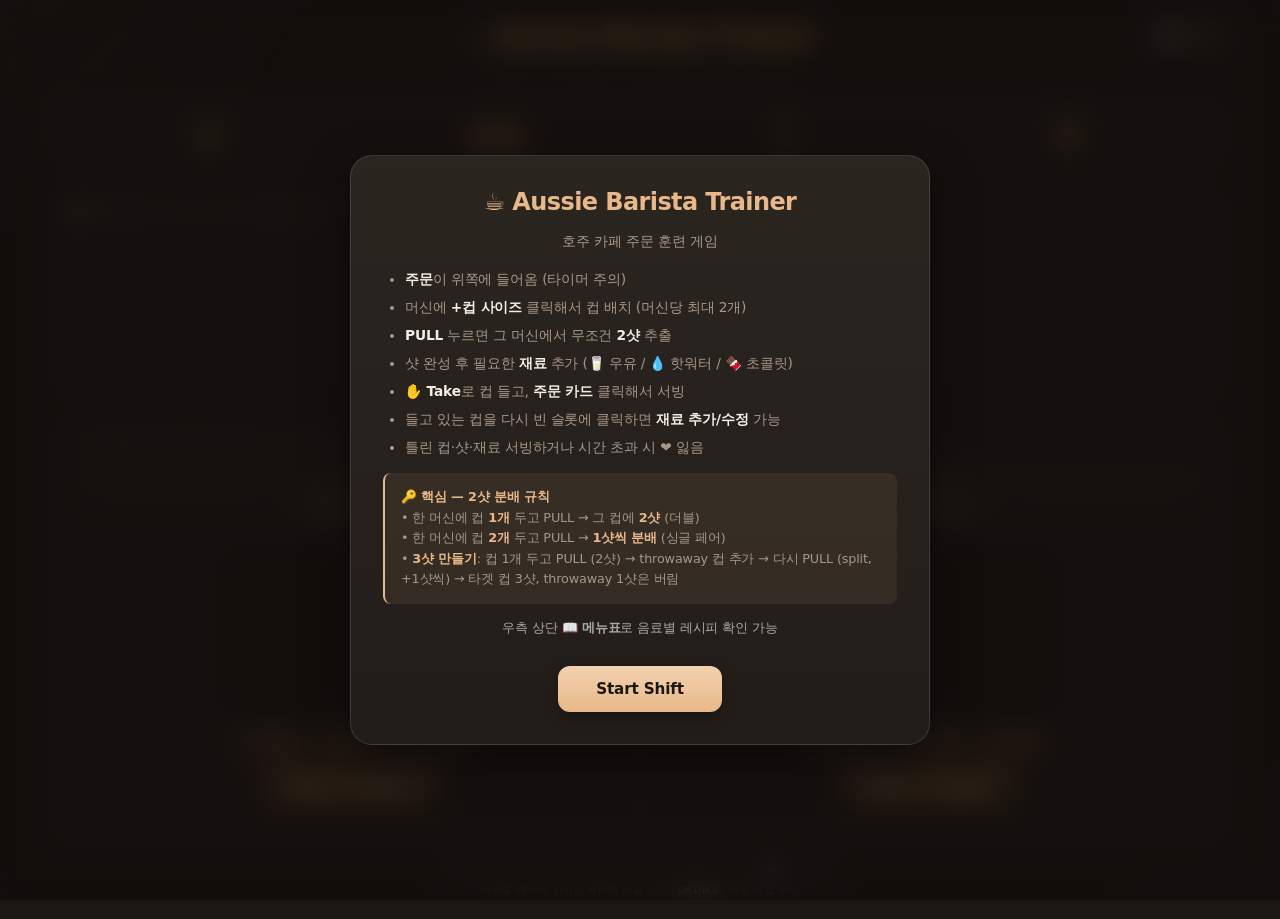
==== commit a680cb48: "Perf + cleanup: cache DOM refs, reuse cup visuals, defensive DOM creation 성능: - 컵 비주얼 DOM을 매 프레임 재생성" ====
--- a/barista-ios.html
+++ b/barista-ios.html
@@ -147,557 +147,6 @@
   </div>
 </div>
 
-<script>
-// === 레시피 (카페별로 다르면 여기 수정) ===
-const DRINKS = [
-  { name: 'Short Black', cup: 'S', defaultShots: 1, ingredients: [] },
-  { name: 'Doppio',      cup: 'S', defaultShots: 2, ingredients: [] },
-  { name: 'Macchiato',   cup: 'S', defaultShots: 1, ingredients: ['milk'] },
-  { name: 'Piccolo',     cup: 'S', defaultShots: 1, ingredients: ['milk'] },
-  { name: 'Magic',       cup: 'S', defaultShots: 2, ingredients: ['milk'] },
-  { name: 'Flat White',  cup: 'M', defaultShots: 1, ingredients: ['milk'] },
-  { name: 'Cappuccino',  cup: 'M', defaultShots: 1, ingredients: ['milk'] },
-  { name: 'Mocha',       cup: 'M', defaultShots: 1, ingredients: ['milk', 'chocolate'] },
-  { name: 'Latte',       cup: 'L', defaultShots: 1, ingredients: ['milk'] },
-  { name: 'Long Black',  cup: 'L', defaultShots: 2, ingredients: ['hot_water'] },
-];
-
-const CUP_LABEL = { S: 'Small', M: 'Medium', L: 'Large' };
-const ING_LABEL = { milk: 'Milk', hot_water: 'Hot Water', chocolate: 'Chocolate' };
-const ING_EMOJI = { milk: '🥛', hot_water: '💧', chocolate: '🍫' };
-
-let state;
-let gameStarted = false;
-const orderCardCache = new Map(); // orderId -> DOM element
-
-function emptyStation() {
-  return {
-    cups: [null, null],
-    pulling: false,
-    pullStart: 0,
-    pullDuration: 0,
-  };
-}
-
-function newCup(size) {
-  return { cup: size, shots: 0, ingredients: [], targetShots: 0 };
-}
-
-function initState() {
-  state = {
-    score: 0,
-    lives: 3,
-    level: 1,
-    streak: 0,
-    bestStreak: 0,
-    orders: [],
-    nextOrderId: 1,
-    stations: [emptyStation(), emptyStation()],
-    held: null,
-    lastOrderTime: 0,
-    gameOver: false,
-    nextLevelScore: 500,
-  };
-  orderCardCache.clear();
-  document.getElementById('orders').innerHTML = '';
-}
-
-function levelConfig(level) {
-  return {
-    maxOrders: Math.min(1 + level, 5),
-    orderInterval: Math.max(10000 - level * 700, 4500),
-    orderTimeout: Math.max(60000 - level * 2700, 27000),
-    pullDurationPerShot: Math.max(2200 - level * 100, 1400),
-    tripleChance: Math.min(0.04 + level * 0.03, 0.18),
-    doubleChance: Math.min(0.15 + level * 0.04, 0.35),
-    showDetails: level <= 2,
-  };
-}
-
-function generateOrder() {
-  const cfg = levelConfig(state.level);
-  const drink = DRINKS[Math.floor(Math.random() * DRINKS.length)];
-  let shots = drink.defaultShots;
-  let modLabel = '';
-  const r = Math.random();
-  if (drink.defaultShots === 1) {
-    if (r < cfg.tripleChance) { shots = 3; modLabel = 'Triple'; }
-    else if (r < cfg.tripleChance + cfg.doubleChance) { shots = 2; modLabel = 'Double'; }
-  } else if (drink.defaultShots === 2) {
-    if (r < cfg.tripleChance) { shots = 3; modLabel = 'Extra Shot'; }
-  }
-  return {
-    id: state.nextOrderId++,
-    name: drink.name,
-    cup: drink.cup,
-    shots,
-    ingredients: [...drink.ingredients],
-    modLabel,
-    createdAt: Date.now(),
-    timeout: cfg.orderTimeout,
-  };
-}
-
-function maybeSpawnOrder() {
-  if (state.gameOver) return;
-  const cfg = levelConfig(state.level);
-  const now = Date.now();
-  if (state.orders.length < cfg.maxOrders && now - state.lastOrderTime > cfg.orderInterval) {
-    state.orders.push(generateOrder());
-    state.lastOrderTime = now;
-  }
-}
-
-function updateOrders() {
-  if (state.gameOver) return;
-  const now = Date.now();
-  for (let i = state.orders.length - 1; i >= 0; i--) {
-    const o = state.orders[i];
-    if (now - o.createdAt >= o.timeout) {
-      state.orders.splice(i, 1);
-      loseLife(`⏰ ${o.name} 주문 시간 초과`);
-    }
-  }
-}
-
-function loseLife(msg) {
-  state.lives--;
-  state.streak = 0;
-  toast(msg, 'error');
-  if (state.lives <= 0) endGame();
-}
-
-function endGame() {
-  state.gameOver = true;
-  document.getElementById('final-score').textContent = state.score;
-  document.getElementById('final-level').textContent = state.level;
-  document.getElementById('final-streak').textContent = state.bestStreak;
-  document.getElementById('game-over').classList.add('active');
-}
-
-// === Station actions ===
-function placeCupAt(stationIdx, cupSize) {
-  if (state.gameOver || !gameStarted) return;
-  const s = state.stations[stationIdx];
-  if (s.pulling) { toast('머신 추출 중이에요', 'error'); return; }
-  const empty = s.cups.findIndex(c => c === null);
-  if (empty === -1) { toast('이 머신은 슬롯이 꽉 찼어요', 'error'); return; }
-  s.cups[empty] = newCup(cupSize);
-}
-
-function pullAt(stationIdx) {
-  if (state.gameOver) return;
-  const s = state.stations[stationIdx];
-  if (s.pulling) return;
-  const present = s.cups.filter(c => c !== null);
-  if (present.length === 0) { toast('컵이 없어요', 'error'); return; }
-  const perCup = present.length === 1 ? 2 : 1;
-  for (const c of present) {
-    if (c.shots + perCup > 3) {
-      toast('샷이 3개를 넘어가요! 컵을 정리하거나 추가하세요', 'error');
-      return;
-    }
-  }
-  for (const c of present) {
-    c.targetShots = c.shots + perCup;
-  }
-  s.pulling = true;
-  s.pullStart = Date.now();
-  const cfg = levelConfig(state.level);
-  s.pullDuration = cfg.pullDurationPerShot * 2;
-}
-
-function updatePulls() {
-  const now = Date.now();
-  for (const s of state.stations) {
-    if (s.pulling && now - s.pullStart >= s.pullDuration) {
-      s.pulling = false;
-      for (const c of s.cups) {
-        if (c) c.shots = c.targetShots;
-      }
-    }
-  }
-}
-
-function addIngredientAt(stationIdx, cupIdx, ing) {
-  if (state.gameOver) return;
-  const s = state.stations[stationIdx];
-  if (s.pulling) return;
-  const c = s.cups[cupIdx];
-  if (!c || c.shots === 0) return;
-  if (c.ingredients.includes(ing)) {
-    toast(`${ING_EMOJI[ing]} 이미 들어갔어요`, 'error');
-    return;
-  }
-  c.ingredients.push(ing);
-}
-
-function takeCupAt(stationIdx, cupIdx) {
-  if (state.gameOver) return;
-  const s = state.stations[stationIdx];
-  if (s.pulling) return;
-  const c = s.cups[cupIdx];
-  if (!c || c.shots === 0) return;
-  if (state.held) { toast('이미 컵을 들고 있어요!', 'error'); return; }
-  state.held = {
-    cup: c.cup,
-    shots: c.shots,
-    ingredients: [...c.ingredients],
-  };
-  s.cups[cupIdx] = null;
-}
-
-function discardCupAt(stationIdx, cupIdx) {
-  const s = state.stations[stationIdx];
-  if (s.pulling) return;
-  s.cups[cupIdx] = null;
-}
-
-function putHeldCupAt(stationIdx, cupIdx) {
-  if (!state.held) return;
-  const s = state.stations[stationIdx];
-  if (s.pulling) { toast('머신 추출 중이에요', 'error'); return; }
-  if (s.cups[cupIdx] !== null) return;
-  s.cups[cupIdx] = {
-    cup: state.held.cup,
-    shots: state.held.shots,
-    ingredients: [...state.held.ingredients],
-    targetShots: state.held.shots,
-  };
-  state.held = null;
-}
-
-function discardHeld() { state.held = null; }
-
-function ingredientsMatch(a, b) {
-  if (a.length !== b.length) return false;
-  return [...a].sort().join(',') === [...b].sort().join(',');
-}
-
-function describeIngredients(ings) {
-  return ings.length === 0 ? 'no extras' : ings.map(i => ING_EMOJI[i]).join(' ');
-}
-
-function serveTo(orderId) {
-  if (!state.held) {
-    toast('컵을 먼저 들어주세요 (✋ Take)', 'error');
-    return;
-  }
-  const idx = state.orders.findIndex(o => o.id === orderId);
-  if (idx === -1) return;
-  const o = state.orders[idx];
-  const cupOk = o.cup === state.held.cup;
-  const shotsOk = o.shots === state.held.shots;
-  const ingOk = ingredientsMatch(o.ingredients, state.held.ingredients);
-  if (cupOk && shotsOk && ingOk) {
-    const elapsed = Date.now() - o.createdAt;
-    const remaining = Math.max(0, 1 - elapsed / o.timeout);
-    const base = 100;
-    const speedBonus = Math.floor(remaining * 100);
-    const streakBonus = Math.floor(state.streak * 10);
-    const total = base + speedBonus + streakBonus;
-    state.score += total;
-    state.streak++;
-    state.bestStreak = Math.max(state.bestStreak, state.streak);
-    state.orders.splice(idx, 1);
-    state.held = null;
-    toast(`+${total} · ${o.name} ✓`, 'success');
-    while (state.score >= state.nextLevelScore) {
-      state.level++;
-      state.nextLevelScore += 500 + state.level * 100;
-      toast(`🎉 Level ${state.level}!`, 'success');
-    }
-  } else {
-    const wanted = `${o.name} = ${CUP_LABEL[o.cup]}, ${o.shots} shot${o.shots>1?'s':''}, ${describeIngredients(o.ingredients)}`;
-    const got = `${CUP_LABEL[state.held.cup]} / ${state.held.shots} shot${state.held.shots>1?'s':''} / ${describeIngredients(state.held.ingredients)}`;
-    state.held = null;
-    loseLife(`❌ 틀림! 원했던건 ${wanted} · 줬던건 ${got}`);
-  }
-}
-
-function toast(msg, type) {
-  const el = document.getElementById('toast');
-  el.textContent = msg;
-  el.className = 'toast show ' + (type || '');
-  clearTimeout(toast._t);
-  toast._t = setTimeout(() => el.classList.remove('show'), 2600);
-}
-
-// === Render: stations use static DOM, only update inner content/visibility ===
-
-function buildCupActionButtons(slotEl, stationIdx, cupIdx) {
-  // Called once, on first time slot becomes occupied
-  slotEl.querySelector('.cup-actions').innerHTML = `
-    <button class="action-btn ing-milk"  data-action="add"     data-cup-index="${cupIdx}" data-ing="milk">🥛</button>
-    <button class="action-btn ing-water" data-action="add"     data-cup-index="${cupIdx}" data-ing="hot_water">💧</button>
-    <button class="action-btn ing-choc"  data-action="add"     data-cup-index="${cupIdx}" data-ing="chocolate">🍫</button>
-    <button class="action-btn take"      data-action="take"    data-cup-index="${cupIdx}">✋</button>
-    <button class="action-btn discard"   data-action="discard" data-cup-index="${cupIdx}">×</button>
-  `;
-}
-
-function renderStation(stationIdx) {
-  const s = state.stations[stationIdx];
-  const stEl = document.querySelector(`.station[data-station="${stationIdx}"]`);
-  stEl.classList.toggle('pulling', s.pulling);
-
-  const present = s.cups.filter(c => c !== null);
-  const presentCount = present.length;
-  const perCupOnPull = presentCount === 1 ? 2 : 1;
-  const wouldExceed = present.some(c => c.shots + perCupOnPull > 3);
-  const canPull = !s.pulling && presentCount > 0 && !wouldExceed;
-  const pullBtn = stEl.querySelector('.pull-btn');
-  pullBtn.disabled = !canPull;
-  if (s.pulling) {
-    const elapsed = Date.now() - s.pullStart;
-    const prog = Math.min(100, Math.floor(100 * elapsed / s.pullDuration));
-    pullBtn.textContent = `Pulling… ${prog}%`;
-  } else {
-    pullBtn.textContent = presentCount === 0
-      ? 'PULL (컵 필요)'
-      : presentCount === 1
-        ? 'PULL (2 shots → 1 cup)'
-        : 'PULL (split 1+1)';
-  }
-
-  // Disable place buttons based on availability
-  const hasEmpty = s.cups.some(c => c === null);
-  stEl.querySelectorAll('.place-row .action-btn').forEach(b => {
-    b.disabled = s.pulling || !hasEmpty;
-  });
-
-  for (let i = 0; i < 2; i++) {
-    const slot = stEl.querySelector(`.cup-slot[data-cup-index="${i}"]`);
-    const display = slot.querySelector('.cup-display');
-    const status = slot.querySelector('.cup-status');
-    const actions = slot.querySelector('.cup-actions');
-    const c = s.cups[i];
-
-    if (!c) {
-      slot.classList.add('empty');
-      const canPlace = !!state.held && !s.pulling;
-      slot.classList.toggle('can-place', canPlace);
-      display.innerHTML = `<div class="empty-slot-text">${canPlace ? '👆 여기 놓기' : '컵 없음'}</div>`;
-      status.textContent = '';
-      actions.innerHTML = '';
-      continue;
-    }
-
-    slot.classList.remove('empty', 'can-place');
-    // (Re)build action buttons if missing
-    if (!actions.querySelector('button')) {
-      buildCupActionButtons(slot, stationIdx, i);
-    }
-
-    // Cup visual
-    const shotPct = 27;
-    let fillPct = c.shots * shotPct;
-    if (s.pulling) {
-      const elapsed = Date.now() - s.pullStart;
-      const progress = Math.min(1, elapsed / s.pullDuration);
-      const added = (c.targetShots - c.shots) * shotPct * progress;
-      fillPct += added;
-    }
-    if (c.ingredients.includes('hot_water')) fillPct = Math.min(95, fillPct + 25);
-    fillPct = Math.min(95, fillPct);
-
-    const cls = ['cup-visual', c.cup];
-    if (c.ingredients.includes('milk')) cls.push('has-milk');
-    if (c.ingredients.includes('chocolate')) cls.push('has-choc');
-    display.innerHTML = `<div class="${cls.join(' ')}"><div class="liquid" style="height:${fillPct}%"></div></div>`;
-
-    // Status
-    let statusText;
-    if (s.pulling && c.targetShots > c.shots) {
-      statusText = `Pulling → ${c.targetShots} shot${c.targetShots>1?'s':''}`;
-    } else if (c.shots > 0) {
-      const ingTxt = c.ingredients.length > 0 ? ' + ' + c.ingredients.map(i => ING_EMOJI[i]).join(' ') : '';
-      statusText = `${CUP_LABEL[c.cup]} · ${c.shots}shot${ingTxt}`;
-    } else {
-      statusText = `${CUP_LABEL[c.cup]} cup`;
-    }
-    status.textContent = statusText;
-
-    // Button enable/disable
-    const noShots = c.shots === 0;
-    actions.querySelectorAll('button').forEach(b => {
-      const a = b.dataset.action;
-      if (a === 'add' || a === 'take') b.disabled = noShots || s.pulling;
-      else if (a === 'discard') b.disabled = s.pulling;
-    });
-  }
-}
-
-function renderOrders() {
-  const ordersEl = document.getElementById('orders');
-  const cfg = levelConfig(state.level);
-  const currentIds = new Set(state.orders.map(o => o.id));
-
-  // Remove gone cards
-  for (const [id, el] of orderCardCache.entries()) {
-    if (!currentIds.has(id)) {
-      el.remove();
-      orderCardCache.delete(id);
-    }
-  }
-
-  // Add new + update existing
-  for (const o of state.orders) {
-    let card = orderCardCache.get(o.id);
-    if (!card) {
-      card = document.createElement('div');
-      card.className = 'order';
-      card.dataset.orderId = o.id;
-      const ingHtml = o.ingredients.map(i => ING_EMOJI[i]).join(' ') || '–';
-      card.innerHTML = `
-        <div class="name">${o.name}</div>
-        ${o.modLabel ? `<div class="mod">${o.modLabel}</div>` : ''}
-        <div class="info">${CUP_LABEL[o.cup]}, ${o.shots} shot${o.shots>1?'s':''}</div>
-        <div class="ings">${ingHtml}</div>
-        <div class="timer"><div class="timer-fill"></div></div>
-      `;
-      ordersEl.appendChild(card);
-      orderCardCache.set(o.id, card);
-    }
-    card.classList.toggle('servable', !!state.held);
-    const elapsed = Date.now() - o.createdAt;
-    const pct = Math.max(0, 100 * (1 - elapsed / o.timeout));
-    const fill = card.querySelector('.timer-fill');
-    fill.style.width = pct + '%';
-    fill.className = 'timer-fill' + (pct < 25 ? ' danger' : pct < 50 ? ' warn' : '');
-    const info = card.querySelector('.info');
-    const ings = card.querySelector('.ings');
-    if (info) info.style.display = cfg.showDetails ? '' : 'none';
-    if (ings) ings.style.display = cfg.showDetails ? '' : 'none';
-  }
-
-  // Empty placeholder
-  let emptyEl = ordersEl.querySelector('.order-empty');
-  if (state.orders.length === 0) {
-    if (!emptyEl) {
-      emptyEl = document.createElement('div');
-      emptyEl.className = 'order-empty';
-      emptyEl.textContent = '주문 대기 중...';
-      ordersEl.appendChild(emptyEl);
-    }
-  } else if (emptyEl) {
-    emptyEl.remove();
-  }
-}
-
-function render() {
-  document.getElementById('score').textContent = state.score;
-  document.getElementById('lives').textContent = '❤'.repeat(state.lives) + '🖤'.repeat(Math.max(0, 3 - state.lives));
-  document.getElementById('level').textContent = state.level;
-  document.getElementById('streak').textContent = state.streak;
-
-  renderOrders();
-  renderStation(0);
-  renderStation(1);
-
-  const held = document.getElementById('held-cup');
-  const heldLabel = document.getElementById('held-cup-label');
-  if (state.held) {
-    held.classList.add('active');
-    const ingTxt = state.held.ingredients.length > 0
-      ? ' + ' + state.held.ingredients.map(i => ING_EMOJI[i]).join(' ')
-      : '';
-    heldLabel.textContent = `🥤 ${CUP_LABEL[state.held.cup]} · ${state.held.shots} shot${state.held.shots>1?'s':''}${ingTxt}`;
-  } else {
-    held.classList.remove('active');
-  }
-}
-
-// === Event handlers (attach once) ===
-document.querySelectorAll('.station').forEach(stEl => {
-  const idx = parseInt(stEl.dataset.station);
-  stEl.addEventListener('click', (e) => {
-    const btn = e.target.closest('button');
-    if (btn) {
-      if (btn.disabled) return;
-      const action = btn.dataset.action;
-      if (action === 'place') placeCupAt(idx, btn.dataset.cup);
-      else if (action === 'pull') pullAt(idx);
-      else if (action === 'add') addIngredientAt(idx, parseInt(btn.dataset.cupIndex), btn.dataset.ing);
-      else if (action === 'take') takeCupAt(idx, parseInt(btn.dataset.cupIndex));
-      else if (action === 'discard') discardCupAt(idx, parseInt(btn.dataset.cupIndex));
-      return;
-    }
-    // 빈 슬롯 클릭 → 들고 있는 컵 놓기
-    if (state.held) {
-      const slot = e.target.closest('.cup-slot');
-      if (slot && slot.classList.contains('empty')) {
-        putHeldCupAt(idx, parseInt(slot.dataset.cupIndex));
-      }
-    }
-  });
-});
-
-document.getElementById('orders').addEventListener('click', (e) => {
-  const card = e.target.closest('.order');
-  if (!card) return;
-  const id = parseInt(card.dataset.orderId);
-  serveTo(id);
-});
-
-const supportsHover = window.matchMedia('(hover: hover)').matches;
-if (supportsHover) {
-  document.addEventListener('mousemove', (e) => {
-    const held = document.getElementById('held-cup');
-    if (!held.classList.contains('active')) return;
-    held.style.left = (e.clientX + 14) + 'px';
-    held.style.top = (e.clientY + 14) + 'px';
-  });
-}
-
-document.getElementById('held-cup-drop').addEventListener('click', (e) => {
-  e.stopPropagation();
-  if (state && state.held) discardHeld();
-});
-
-document.addEventListener('contextmenu', (e) => {
-  if (state && state.held) {
-    e.preventDefault();
-    discardHeld();
-  }
-});
-
-function startGame() {
-  document.getElementById('start-screen').classList.remove('active');
-  initState();
-  gameStarted = true;
-}
-
-function restart() {
-  document.getElementById('game-over').classList.remove('active');
-  initState();
-  gameStarted = true;
-}
-
-function toggleMenu() {
-  const m = document.getElementById('menu-modal');
-  m.classList.toggle('active');
-  if (m.classList.contains('active')) {
-    const tbody = document.getElementById('menu-tbody');
-    tbody.innerHTML = DRINKS.map(d => {
-      const ings = d.ingredients.length === 0 ? '–' : d.ingredients.map(i => ING_EMOJI[i] + ' ' + ING_LABEL[i]).join(', ');
-      return `<tr><td><b>${d.name}</b></td><td>${CUP_LABEL[d.cup]}</td><td>${d.defaultShots} shot${d.defaultShots>1?'s':''}</td><td>${ings}</td></tr>`;
-    }).join('');
-  }
-}
-
-function gameLoop() {
-  if (gameStarted && state && !state.gameOver) {
-    maybeSpawnOrder();
-    updateOrders();
-    updatePulls();
-  }
-  if (state) render();
-  requestAnimationFrame(gameLoop);
-}
-
-initState();
-gameLoop();
-</script>
+<script src="game.js?v=4"></script>
 </body>
 </html>
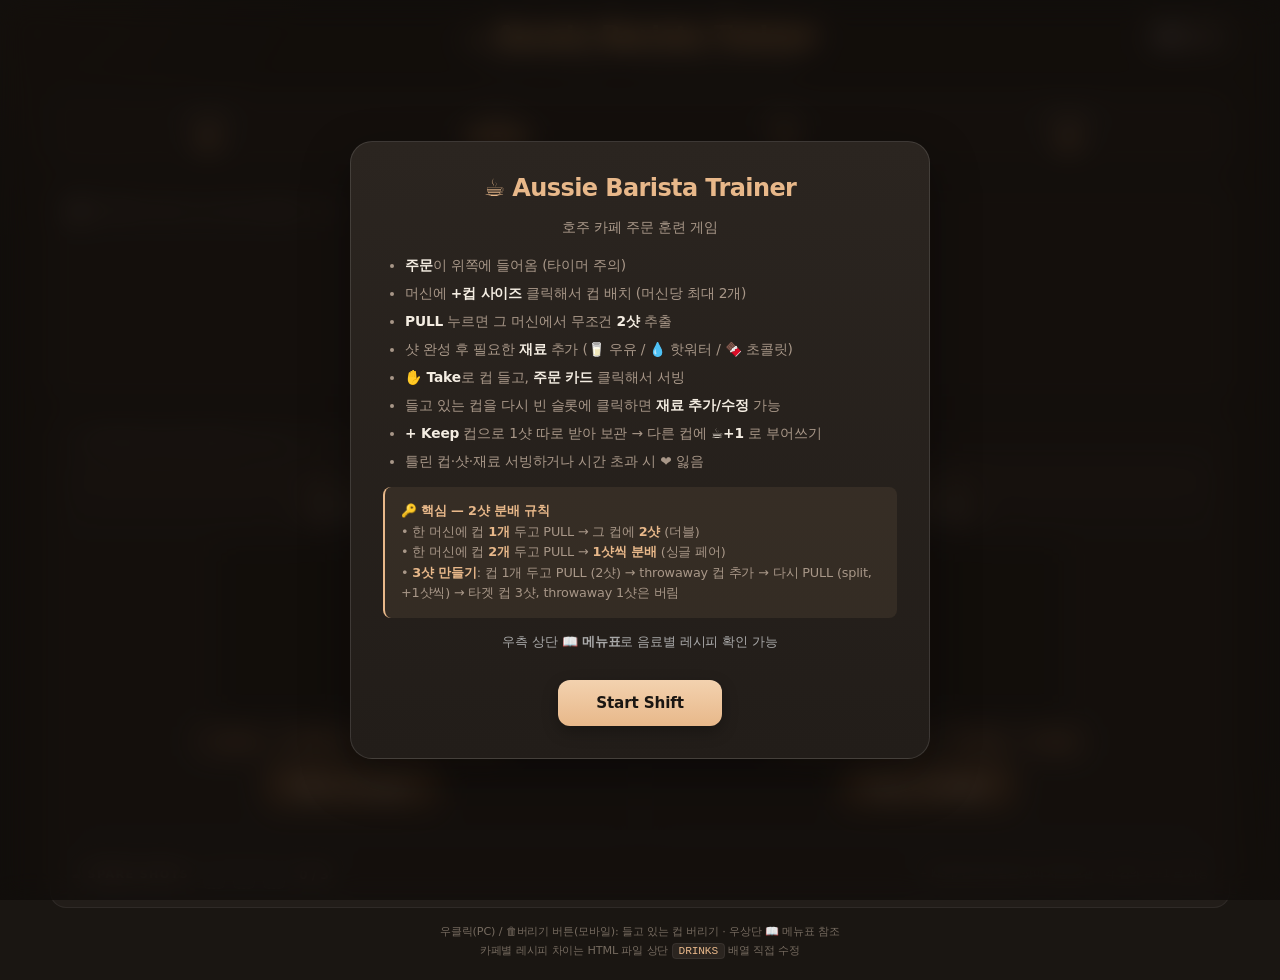
==== commit d4d7a8ae: "Add Spare Shot Bank: keep extra shots for later use 실제 호주 카페 워크플로우 반영: - 1샷 주문에 페어가 없을 때, 다른 슬롯에 Kee" ====
--- a/barista-ios.html
+++ b/barista-ios.html
@@ -10,7 +10,7 @@
 <meta name="apple-mobile-web-app-title" content="Barista">
 <meta name="format-detection" content="telephone=no">
 <title>Aussie Barista Trainer ☕ (iOS)</title>
-<link rel="stylesheet" href="style.css?v=2">
+<link rel="stylesheet" href="style.css?v=3">
 </head>
 <body>
 <div id="game">
@@ -53,6 +53,7 @@
           <button class="action-btn place" data-action="place" data-cup="S">+ Small</button>
           <button class="action-btn place" data-action="place" data-cup="M">+ Medium</button>
           <button class="action-btn place" data-action="place" data-cup="L">+ Large</button>
+          <button class="action-btn place" data-action="place" data-cup="K">+ Keep</button>
         </div>
         <div class="pull-row">
           <button class="pull-btn" data-action="pull">PULL (2 shots)</button>
@@ -78,11 +79,22 @@
           <button class="action-btn place" data-action="place" data-cup="S">+ Small</button>
           <button class="action-btn place" data-action="place" data-cup="M">+ Medium</button>
           <button class="action-btn place" data-action="place" data-cup="L">+ Large</button>
+          <button class="action-btn place" data-action="place" data-cup="K">+ Keep</button>
         </div>
         <div class="pull-row">
           <button class="pull-btn" data-action="pull">PULL (2 shots)</button>
         </div>
       </div>
+    </div>
+    <div class="shot-bank-row">
+      <div class="bank-label">☕ Spare Shots</div>
+      <div id="shot-bank" class="bank-slots">
+        <div class="bank-slot"></div>
+        <div class="bank-slot"></div>
+        <div class="bank-slot"></div>
+      </div>
+      <div class="bank-count" id="bank-count">0 / 3</div>
+      <div class="bank-help">+ Keep 컵으로 받은 샷이 자동 보관 · 각 컵의 ☕+1 로 사용</div>
     </div>
   </div>
   <div class="help-text">
@@ -108,6 +120,7 @@
       <li>샷 완성 후 필요한 <b>재료</b> 추가 (🥛 우유 / 💧 핫워터 / 🍫 초콜릿)</li>
       <li><b>✋ Take</b>로 컵 들고, <b>주문 카드</b> 클릭해서 서빙</li>
       <li>들고 있는 컵을 다시 빈 슬롯에 클릭하면 <b>재료 추가/수정</b> 가능</li>
+      <li><b>+ Keep</b> 컵으로 1샷 따로 받아 보관 → 다른 컵에 <b>☕+1</b> 로 부어쓰기</li>
       <li>틀린 컵·샷·재료 서빙하거나 시간 초과 시 ❤ 잃음</li>
     </ul>
     <div class="hint-box">
@@ -147,6 +160,6 @@
   </div>
 </div>
 
-<script src="game.js?v=4"></script>
+<script src="game.js?v=5"></script>
 </body>
 </html>
--- a/style.css
+++ b/style.css
@@ -299,6 +299,12 @@
 .cup-visual.S { width: 42px; height: 42px; }
 .cup-visual.M { width: 58px; height: 56px; }
 .cup-visual.L { width: 68px; height: 78px; }
+.cup-visual.K {
+  width: 28px; height: 42px;
+  border-radius: 2px 2px 7px 7px;
+  background: linear-gradient(180deg, rgba(255,255,255,0.95), rgba(240,235,226,0.92));
+  border-color: rgba(232, 184, 138, 0.5);
+}
 .cup-visual .liquid {
   position: absolute;
   bottom: 0; left: 0; right: 0;
@@ -371,6 +377,67 @@
 .action-btn.take      { background: var(--success-soft);       color: var(--success); border-color: rgba(132, 204, 150, 0.30); }
 .action-btn.discard   { background: var(--danger-soft);        color: var(--danger);  border-color: rgba(232, 128, 128, 0.32); }
 .action-btn.place     { background: var(--accent-soft);        color: var(--accent);  border-color: var(--accent-border); }
+.action-btn.use-saved { background: rgba(232, 184, 138, 0.18); color: var(--accent);  border-color: var(--accent-border); }
+.action-btn.use-saved.bank-empty { display: none; }
+
+/* Keeper cup: hide irrelevant action buttons */
+.cup-slot.keeper .ing-milk,
+.cup-slot.keeper .ing-water,
+.cup-slot.keeper .ing-choc,
+.cup-slot.keeper .use-saved,
+.cup-slot.keeper .take { display: none; }
+
+/* Shot bank ─────────────────────────── */
+.shot-bank-row {
+  display: flex;
+  align-items: center;
+  gap: 14px;
+  margin-top: 16px;
+  padding-top: 14px;
+  border-top: 1px solid var(--border);
+  flex-wrap: wrap;
+}
+.bank-label {
+  font-size: 0.7rem;
+  color: var(--text-muted);
+  text-transform: uppercase;
+  letter-spacing: 0.12em;
+  font-weight: 600;
+}
+.bank-slots { display: flex; gap: 8px; }
+.bank-slot {
+  width: 22px; height: 30px;
+  border-radius: 2px 2px 6px 6px;
+  background: rgba(255,255,255,0.03);
+  border: 1px dashed rgba(255,255,255,0.10);
+  position: relative;
+  overflow: hidden;
+  transition: all var(--t);
+}
+.bank-slot.filled {
+  background: linear-gradient(180deg, #ffffff, #f0ebe2);
+  border: 1.5px solid rgba(232, 184, 138, 0.45);
+  box-shadow: 0 2px 8px rgba(0,0,0,0.35);
+}
+.bank-slot.filled::after {
+  content: '';
+  position: absolute;
+  bottom: 0; left: 0; right: 0;
+  height: 72%;
+  background: linear-gradient(180deg, #8b4a20, #3d1f08);
+}
+.bank-count {
+  font-size: 0.78rem;
+  color: var(--text-muted);
+  font-variant-numeric: tabular-nums;
+  font-weight: 600;
+}
+.bank-help {
+  font-size: 0.7rem;
+  color: var(--text-dim);
+  margin-left: auto;
+  line-height: 1.5;
+}
 
 .hidden { display: none !important; }
 
